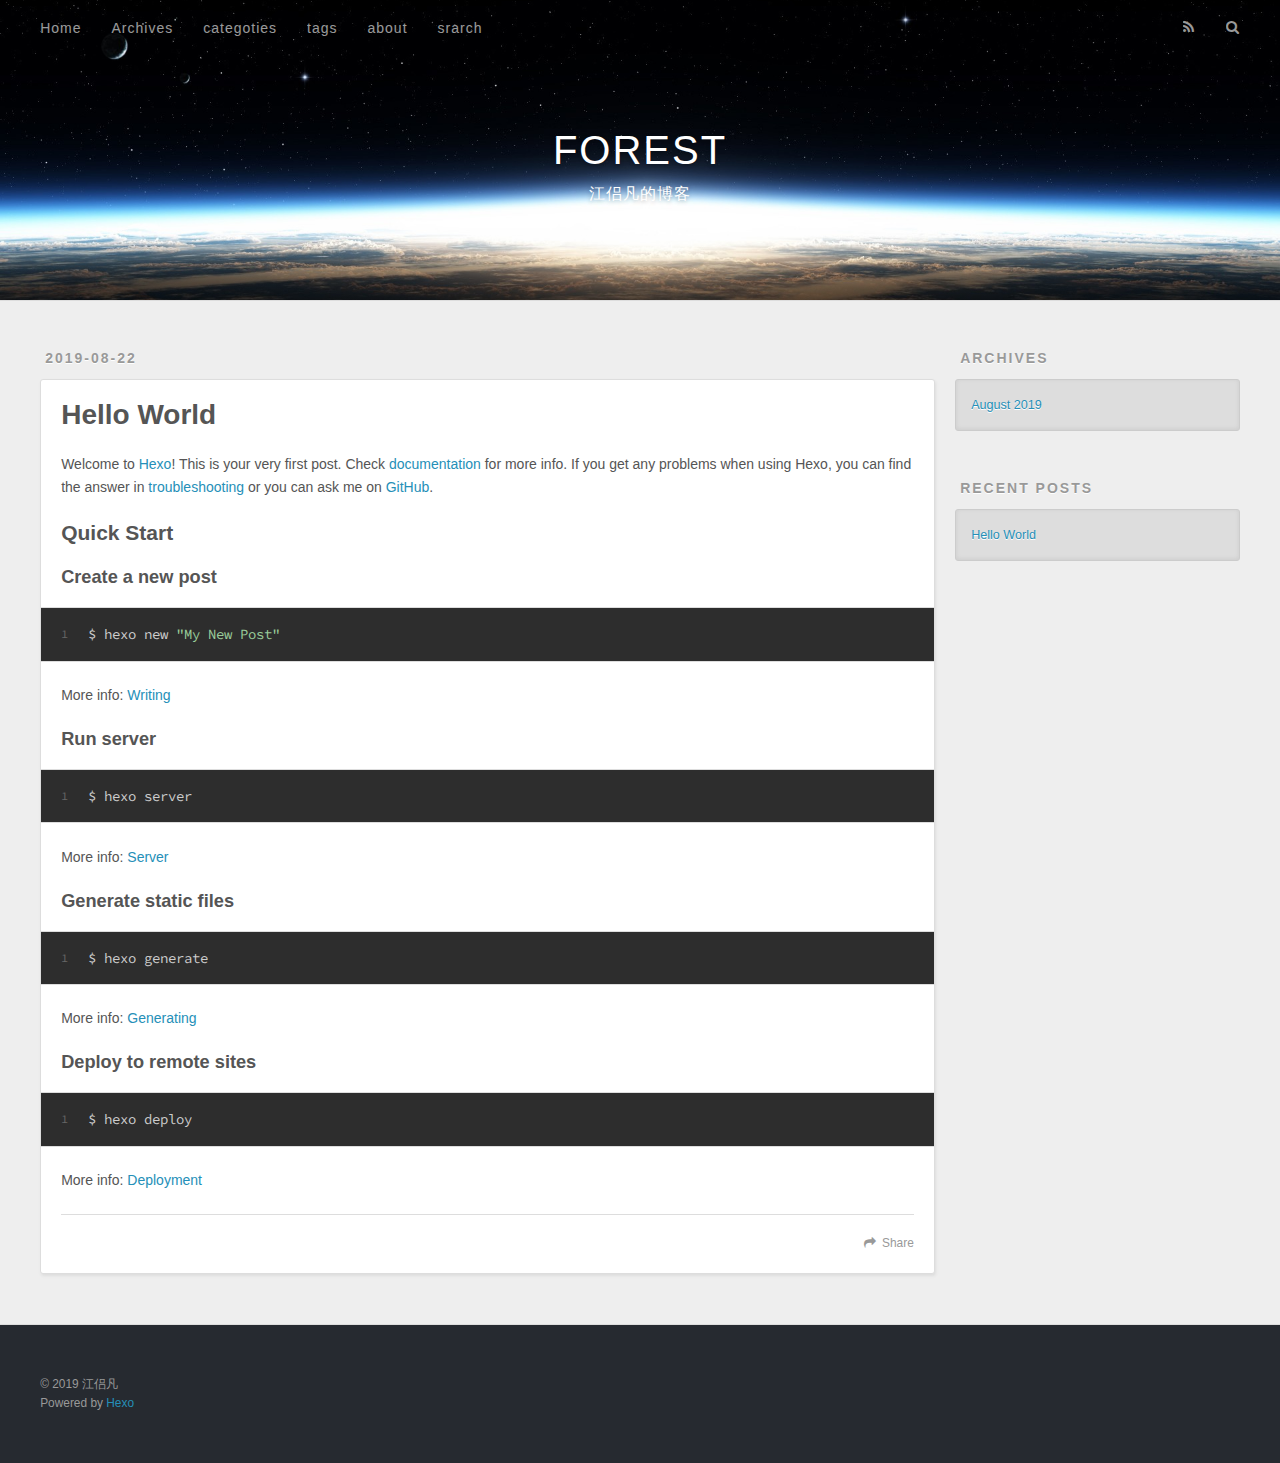
==== index.html @ cf55a4de "Site updated: 2019-08-23 15:55:50" ====
<!DOCTYPE html>
<html>
<head><meta name="generator" content="Hexo 3.9.0">
  <meta charset="utf-8">
  

  
  <title>FOREST</title>
  <meta name="viewport" content="width=device-width, initial-scale=1, maximum-scale=1">
  <meta name="description" content="分享我的知识和经历">
<meta property="og:type" content="website">
<meta property="og:title" content="FOREST">
<meta property="og:url" content="http://jianglvfan.com/index.html">
<meta property="og:site_name" content="FOREST">
<meta property="og:description" content="分享我的知识和经历">
<meta property="og:locale" content="zh-Hans">
<meta name="twitter:card" content="summary">
<meta name="twitter:title" content="FOREST">
<meta name="twitter:description" content="分享我的知识和经历">
  
    <link rel="alternate" href="/atom.xml" title="FOREST" type="application/atom+xml">
  
  
    <link rel="icon" href="/favicon.png">
  
  
    <link href="//fonts.googleapis.com/css?family=Source+Code+Pro" rel="stylesheet" type="text/css">
  
  <link rel="stylesheet" href="/css/style.css">
</head>
</html>
<body>
  <div id="container">
    <div id="wrap">
      <header id="header">
  <div id="banner"></div>
  <div id="header-outer" class="outer">
    <div id="header-title" class="inner">
      <h1 id="logo-wrap">
        <a href="/" id="logo">FOREST</a>
      </h1>
      
        <h2 id="subtitle-wrap">
          <a href="/" id="subtitle">江侣凡的博客</a>
        </h2>
      
    </div>
    <div id="header-inner" class="inner">
      <nav id="main-nav">
        <a id="main-nav-toggle" class="nav-icon"></a>
        
          <a class="main-nav-link" href="/首页">Home</a>
        
          <a class="main-nav-link" href="/归档">Archives</a>
        
          <a class="main-nav-link" href="/分类">categoties</a>
        
          <a class="main-nav-link" href="/标签">tags</a>
        
          <a class="main-nav-link" href="/关于">about</a>
        
          <a class="main-nav-link" href="/搜索">srarch</a>
        
      </nav>
      <nav id="sub-nav">
        
          <a id="nav-rss-link" class="nav-icon" href="/atom.xml" title="RSS Feed"></a>
        
        <a id="nav-search-btn" class="nav-icon" title="Search"></a>
      </nav>
      <div id="search-form-wrap">
        <form action="//google.com/search" method="get" accept-charset="UTF-8" class="search-form"><input type="search" name="q" class="search-form-input" placeholder="Search"><button type="submit" class="search-form-submit">&#xF002;</button><input type="hidden" name="sitesearch" value="http://jianglvfan.com"></form>
      </div>
    </div>
  </div>
</header>
      <div class="outer">
        <section id="main">
  
    <article id="post-hello-world" class="article article-type-post" itemscope itemprop="blogPost">
  <div class="article-meta">
    <a href="/2019/08/22/hello-world/" class="article-date">
  <time datetime="2019-08-22T11:58:09.171Z" itemprop="datePublished">2019-08-22</time>
</a>
    
  </div>
  <div class="article-inner">
    
    
      <header class="article-header">
        
  
    <h1 itemprop="name">
      <a class="article-title" href="/2019/08/22/hello-world/">Hello World</a>
    </h1>
  

      </header>
    
    <div class="article-entry" itemprop="articleBody">
      
        <p>Welcome to <a href="https://hexo.io/" target="_blank" rel="noopener">Hexo</a>! This is your very first post. Check <a href="https://hexo.io/docs/" target="_blank" rel="noopener">documentation</a> for more info. If you get any problems when using Hexo, you can find the answer in <a href="https://hexo.io/docs/troubleshooting.html" target="_blank" rel="noopener">troubleshooting</a> or you can ask me on <a href="https://github.com/hexojs/hexo/issues" target="_blank" rel="noopener">GitHub</a>.</p>
<h2 id="Quick-Start"><a href="#Quick-Start" class="headerlink" title="Quick Start"></a>Quick Start</h2><h3 id="Create-a-new-post"><a href="#Create-a-new-post" class="headerlink" title="Create a new post"></a>Create a new post</h3><figure class="highlight bash"><table><tr><td class="gutter"><pre><span class="line">1</span><br></pre></td><td class="code"><pre><span class="line">$ hexo new <span class="string">"My New Post"</span></span><br></pre></td></tr></table></figure>

<p>More info: <a href="https://hexo.io/docs/writing.html" target="_blank" rel="noopener">Writing</a></p>
<h3 id="Run-server"><a href="#Run-server" class="headerlink" title="Run server"></a>Run server</h3><figure class="highlight bash"><table><tr><td class="gutter"><pre><span class="line">1</span><br></pre></td><td class="code"><pre><span class="line">$ hexo server</span><br></pre></td></tr></table></figure>

<p>More info: <a href="https://hexo.io/docs/server.html" target="_blank" rel="noopener">Server</a></p>
<h3 id="Generate-static-files"><a href="#Generate-static-files" class="headerlink" title="Generate static files"></a>Generate static files</h3><figure class="highlight bash"><table><tr><td class="gutter"><pre><span class="line">1</span><br></pre></td><td class="code"><pre><span class="line">$ hexo generate</span><br></pre></td></tr></table></figure>

<p>More info: <a href="https://hexo.io/docs/generating.html" target="_blank" rel="noopener">Generating</a></p>
<h3 id="Deploy-to-remote-sites"><a href="#Deploy-to-remote-sites" class="headerlink" title="Deploy to remote sites"></a>Deploy to remote sites</h3><figure class="highlight bash"><table><tr><td class="gutter"><pre><span class="line">1</span><br></pre></td><td class="code"><pre><span class="line">$ hexo deploy</span><br></pre></td></tr></table></figure>

<p>More info: <a href="https://hexo.io/docs/deployment.html" target="_blank" rel="noopener">Deployment</a></p>

      
    </div>
    <footer class="article-footer">
      <a data-url="http://jianglvfan.com/2019/08/22/hello-world/" data-id="cjzntlt360000w0v5fygaiog3" class="article-share-link">Share</a>
      
      
    </footer>
  </div>
  
</article>


  


</section>
        
          <aside id="sidebar">
  
    

  
    

  
    
  
    
  <div class="widget-wrap">
    <h3 class="widget-title">Archives</h3>
    <div class="widget">
      <ul class="archive-list"><li class="archive-list-item"><a class="archive-list-link" href="/archives/2019/08/">August 2019</a></li></ul>
    </div>
  </div>


  
    
  <div class="widget-wrap">
    <h3 class="widget-title">Recent Posts</h3>
    <div class="widget">
      <ul>
        
          <li>
            <a href="/2019/08/22/hello-world/">Hello World</a>
          </li>
        
      </ul>
    </div>
  </div>

  
</aside>
        
      </div>
      <footer id="footer">
  
  <div class="outer">
    <div id="footer-info" class="inner">
      &copy; 2019 江侣凡<br>
      Powered by <a href="http://hexo.io/" target="_blank">Hexo</a>
    </div>
  </div>
</footer>
    </div>
    <nav id="mobile-nav">
  
    <a href="/首页" class="mobile-nav-link">Home</a>
  
    <a href="/归档" class="mobile-nav-link">Archives</a>
  
    <a href="/分类" class="mobile-nav-link">categoties</a>
  
    <a href="/标签" class="mobile-nav-link">tags</a>
  
    <a href="/关于" class="mobile-nav-link">about</a>
  
    <a href="/搜索" class="mobile-nav-link">srarch</a>
  
</nav>
    

<script src="//ajax.googleapis.com/ajax/libs/jquery/2.0.3/jquery.min.js"></script>


  <link rel="stylesheet" href="/fancybox/jquery.fancybox.css">
  <script src="/fancybox/jquery.fancybox.pack.js"></script>


<script src="/js/script.js"></script>



  </div>
</body>
</html>
---- css/style.css ----
body {
  width: 100%;
}
body:before,
body:after {
  content: "";
  display: table;
}
body:after {
  clear: both;
}
html,
body,
div,
span,
applet,
object,
iframe,
h1,
h2,
h3,
h4,
h5,
h6,
p,
blockquote,
pre,
a,
abbr,
acronym,
address,
big,
cite,
code,
del,
dfn,
em,
img,
ins,
kbd,
q,
s,
samp,
small,
strike,
strong,
sub,
sup,
tt,
var,
dl,
dt,
dd,
ol,
ul,
li,
fieldset,
form,
label,
legend,
table,
caption,
tbody,
tfoot,
thead,
tr,
th,
td {
  margin: 0;
  padding: 0;
  border: 0;
  outline: 0;
  font-weight: inherit;
  font-style: inherit;
  font-family: inherit;
  font-size: 100%;
  vertical-align: baseline;
}
body {
  line-height: 1;
  color: #000;
  background: #fff;
}
ol,
ul {
  list-style: none;
}
table {
  border-collapse: separate;
  border-spacing: 0;
  vertical-align: middle;
}
caption,
th,
td {
  text-align: left;
  font-weight: normal;
  vertical-align: middle;
}
a img {
  border: none;
}
input,
button {
  margin: 0;
  padding: 0;
}
input::-moz-focus-inner,
button::-moz-focus-inner {
  border: 0;
  padding: 0;
}
@font-face {
  font-family: FontAwesome;
  font-style: normal;
  font-weight: normal;
  src: url("fonts/fontawesome-webfont.eot?v=#4.0.3");
  src: url("fonts/fontawesome-webfont.eot?#iefix&v=#4.0.3") format("embedded-opentype"), url("fonts/fontawesome-webfont.woff?v=#4.0.3") format("woff"), url("fonts/fontawesome-webfont.ttf?v=#4.0.3") format("truetype"), url("fonts/fontawesome-webfont.svg#fontawesomeregular?v=#4.0.3") format("svg");
}
html,
body,
#container {
  height: 100%;
}
body {
  background: #eee;
  font: 14px -apple-system, BlinkMacSystemFont, "Segoe UI", "Roboto", "Oxygen", "Ubuntu", "Cantarell", "Fira Sans", "Droid Sans", "Helvetica Neue", sans-serif;
  -webkit-text-size-adjust: 100%;
}
.outer {
  max-width: 1220px;
  margin: 0 auto;
  padding: 0 20px;
}
.outer:before,
.outer:after {
  content: "";
  display: table;
}
.outer:after {
  clear: both;
}
.inner {
  display: inline;
  float: left;
  width: 98.33333333333333%;
  margin: 0 0.833333333333333%;
}
.left,
.alignleft {
  float: left;
}
.right,
.alignright {
  float: right;
}
.clear {
  clear: both;
}
#container {
  position: relative;
}
.mobile-nav-on {
  overflow: hidden;
}
#wrap {
  height: 100%;
  width: 100%;
  position: absolute;
  top: 0;
  left: 0;
  -webkit-transition: 0.2s ease-out;
  -moz-transition: 0.2s ease-out;
  -ms-transition: 0.2s ease-out;
  transition: 0.2s ease-out;
  z-index: 1;
  background: #eee;
}
.mobile-nav-on #wrap {
  left: 280px;
}
@media screen and (min-width: 768px) {
  #main {
    display: inline;
    float: left;
    width: 73.33333333333333%;
    margin: 0 0.833333333333333%;
  }
}
.article-date,
.article-category-link,
.archive-year,
.widget-title {
  text-decoration: none;
  text-transform: uppercase;
  letter-spacing: 2px;
  color: #999;
  margin-bottom: 1em;
  margin-left: 5px;
  line-height: 1em;
  text-shadow: 0 1px #fff;
  font-weight: bold;
}
.article-inner,
.archive-article-inner {
  background: #fff;
  -webkit-box-shadow: 1px 2px 3px #ddd;
  box-shadow: 1px 2px 3px #ddd;
  border: 1px solid #ddd;
  border-radius: 3px;
}
.article-entry h1,
.widget h1 {
  font-size: 2em;
}
.article-entry h2,
.widget h2 {
  font-size: 1.5em;
}
.article-entry h3,
.widget h3 {
  font-size: 1.3em;
}
.article-entry h4,
.widget h4 {
  font-size: 1.2em;
}
.article-entry h5,
.widget h5 {
  font-size: 1em;
}
.article-entry h6,
.widget h6 {
  font-size: 1em;
  color: #999;
}
.article-entry hr,
.widget hr {
  border: 1px dashed #ddd;
}
.article-entry strong,
.widget strong {
  font-weight: bold;
}
.article-entry em,
.widget em,
.article-entry cite,
.widget cite {
  font-style: italic;
}
.article-entry sup,
.widget sup,
.article-entry sub,
.widget sub {
  font-size: 0.75em;
  line-height: 0;
  position: relative;
  vertical-align: baseline;
}
.article-entry sup,
.widget sup {
  top: -0.5em;
}
.article-entry sub,
.widget sub {
  bottom: -0.2em;
}
.article-entry small,
.widget small {
  font-size: 0.85em;
}
.article-entry acronym,
.widget acronym,
.article-entry abbr,
.widget abbr {
  border-bottom: 1px dotted;
}
.article-entry ul,
.widget ul,
.article-entry ol,
.widget ol,
.article-entry dl,
.widget dl {
  margin: 0 20px;
  line-height: 1.6em;
}
.article-entry ul ul,
.widget ul ul,
.article-entry ol ul,
.widget ol ul,
.article-entry ul ol,
.widget ul ol,
.article-entry ol ol,
.widget ol ol {
  margin-top: 0;
  margin-bottom: 0;
}
.article-entry ul,
.widget ul {
  list-style: disc;
}
.article-entry ol,
.widget ol {
  list-style: decimal;
}
.article-entry dt,
.widget dt {
  font-weight: bold;
}
#header {
  height: 300px;
  position: relative;
  border-bottom: 1px solid #ddd;
}
#header:before,
#header:after {
  content: "";
  position: absolute;
  left: 0;
  right: 0;
  height: 40px;
}
#header:before {
  top: 0;
  background: -webkit-linear-gradient(rgba(0,0,0,0.2), transparent);
  background: -moz-linear-gradient(rgba(0,0,0,0.2), transparent);
  background: -ms-linear-gradient(rgba(0,0,0,0.2), transparent);
  background: linear-gradient(rgba(0,0,0,0.2), transparent);
}
#header:after {
  bottom: 0;
  background: -webkit-linear-gradient(transparent, rgba(0,0,0,0.2));
  background: -moz-linear-gradient(transparent, rgba(0,0,0,0.2));
  background: -ms-linear-gradient(transparent, rgba(0,0,0,0.2));
  background: linear-gradient(transparent, rgba(0,0,0,0.2));
}
#header-outer {
  height: 100%;
  position: relative;
}
#header-inner {
  position: relative;
  overflow: hidden;
}
#banner {
  position: absolute;
  top: 0;
  left: 0;
  width: 100%;
  height: 100%;
  background: url("images/banner.jpg") center #000;
  -webkit-background-size: cover;
  -moz-background-size: cover;
  background-size: cover;
  z-index: -1;
}
#header-title {
  text-align: center;
  height: 40px;
  position: absolute;
  top: 50%;
  left: 0;
  margin-top: -20px;
}
#logo,
#subtitle {
  text-decoration: none;
  color: #fff;
  font-weight: 300;
  text-shadow: 0 1px 4px rgba(0,0,0,0.3);
}
#logo {
  font-size: 40px;
  line-height: 40px;
  letter-spacing: 2px;
}
#subtitle {
  font-size: 16px;
  line-height: 16px;
  letter-spacing: 1px;
}
#subtitle-wrap {
  margin-top: 16px;
}
#main-nav {
  float: left;
  margin-left: -15px;
}
.nav-icon,
.main-nav-link {
  float: left;
  color: #fff;
  opacity: 0.6;
  text-decoration: none;
  text-shadow: 0 1px rgba(0,0,0,0.2);
  -webkit-transition: opacity 0.2s;
  -moz-transition: opacity 0.2s;
  -ms-transition: opacity 0.2s;
  transition: opacity 0.2s;
  display: block;
  padding: 20px 15px;
}
.nav-icon:hover,
.main-nav-link:hover {
  opacity: 1;
}
.nav-icon {
  font-family: FontAwesome;
  text-align: center;
  font-size: 14px;
  width: 14px;
  height: 14px;
  padding: 20px 15px;
  position: relative;
  cursor: pointer;
}
.main-nav-link {
  font-weight: 300;
  letter-spacing: 1px;
}
@media screen and (max-width: 479px) {
  .main-nav-link {
    display: none;
  }
}
#main-nav-toggle {
  display: none;
}
#main-nav-toggle:before {
  content: "\f0c9";
}
@media screen and (max-width: 479px) {
  #main-nav-toggle {
    display: block;
  }
}
#sub-nav {
  float: right;
  margin-right: -15px;
}
#nav-rss-link:before {
  content: "\f09e";
}
#nav-search-btn:before {
  content: "\f002";
}
#search-form-wrap {
  position: absolute;
  top: 15px;
  width: 150px;
  height: 30px;
  right: -150px;
  opacity: 0;
  -webkit-transition: 0.2s ease-out;
  -moz-transition: 0.2s ease-out;
  -ms-transition: 0.2s ease-out;
  transition: 0.2s ease-out;
}
#search-form-wrap.on {
  opacity: 1;
  right: 0;
}
@media screen and (max-width: 479px) {
  #search-form-wrap {
    width: 100%;
    right: -100%;
  }
}
.search-form {
  position: absolute;
  top: 0;
  left: 0;
  right: 0;
  background: #fff;
  padding: 5px 15px;
  border-radius: 15px;
  -webkit-box-shadow: 0 0 10px rgba(0,0,0,0.3);
  box-shadow: 0 0 10px rgba(0,0,0,0.3);
}
.search-form-input {
  border: none;
  background: none;
  color: #555;
  width: 100%;
  font: 13px -apple-system, BlinkMacSystemFont, "Segoe UI", "Roboto", "Oxygen", "Ubuntu", "Cantarell", "Fira Sans", "Droid Sans", "Helvetica Neue", sans-serif;
  outline: none;
}
.search-form-input::-webkit-search-results-decoration,
.search-form-input::-webkit-search-cancel-button {
  -webkit-appearance: none;
}
.search-form-submit {
  position: absolute;
  top: 50%;
  right: 10px;
  margin-top: -7px;
  font: 13px FontAwesome;
  border: none;
  background: none;
  color: #bbb;
  cursor: pointer;
}
.search-form-submit:hover,
.search-form-submit:focus {
  color: #777;
}
.article {
  margin: 50px 0;
}
.article-inner {
  overflow: hidden;
}
.article-meta:before,
.article-meta:after {
  content: "";
  display: table;
}
.article-meta:after {
  clear: both;
}
.article-date {
  float: left;
}
.article-category {
  float: left;
  line-height: 1em;
  color: #ccc;
  text-shadow: 0 1px #fff;
  margin-left: 8px;
}
.article-category:before {
  content: "\2022";
}
.article-category-link {
  margin: 0 12px 1em;
}
.article-header {
  padding: 20px 20px 0;
}
.article-title {
  text-decoration: none;
  font-size: 2em;
  font-weight: bold;
  color: #555;
  line-height: 1.1em;
  -webkit-transition: color 0.2s;
  -moz-transition: color 0.2s;
  -ms-transition: color 0.2s;
  transition: color 0.2s;
}
a.article-title:hover {
  color: #258fb8;
}
.article-entry {
  color: #555;
  padding: 0 20px;
}
.article-entry:before,
.article-entry:after {
  content: "";
  display: table;
}
.article-entry:after {
  clear: both;
}
.article-entry p,
.article-entry table {
  line-height: 1.6em;
  margin: 1.6em 0;
}
.article-entry h1,
.article-entry h2,
.article-entry h3,
.article-entry h4,
.article-entry h5,
.article-entry h6 {
  font-weight: bold;
}
.article-entry h1,
.article-entry h2,
.article-entry h3,
.article-entry h4,
.article-entry h5,
.article-entry h6 {
  line-height: 1.1em;
  margin: 1.1em 0;
}
.article-entry a {
  color: #258fb8;
  text-decoration: none;
}
.article-entry a:hover {
  text-decoration: underline;
}
.article-entry ul,
.article-entry ol,
.article-entry dl {
  margin-top: 1.6em;
  margin-bottom: 1.6em;
}
.article-entry img,
.article-entry video {
  max-width: 100%;
  height: auto;
  display: block;
  margin: auto;
}
.article-entry iframe {
  border: none;
}
.article-entry table {
  width: 100%;
  border-collapse: collapse;
  border-spacing: 0;
}
.article-entry th {
  font-weight: bold;
  border-bottom: 3px solid #ddd;
  padding-bottom: 0.5em;
}
.article-entry td {
  border-bottom: 1px solid #ddd;
  padding: 10px 0;
}
.article-entry blockquote {
  font-family: Georgia, "Times New Roman", serif;
  font-size: 1.4em;
  margin: 1.6em 20px;
  text-align: center;
}
.article-entry blockquote footer {
  font-size: 14px;
  margin: 1.6em 0;
  font-family: -apple-system, BlinkMacSystemFont, "Segoe UI", "Roboto", "Oxygen", "Ubuntu", "Cantarell", "Fira Sans", "Droid Sans", "Helvetica Neue", sans-serif;
}
.article-entry blockquote footer cite:before {
  content: "—";
  padding: 0 0.5em;
}
.article-entry .pullquote {
  text-align: left;
  width: 45%;
  margin: 0;
}
.article-entry .pullquote.left {
  margin-left: 0.5em;
  margin-right: 1em;
}
.article-entry .pullquote.right {
  margin-right: 0.5em;
  margin-left: 1em;
}
.article-entry .caption {
  color: #999;
  display: block;
  font-size: 0.9em;
  margin-top: 0.5em;
  position: relative;
  text-align: center;
}
.article-entry .video-container {
  position: relative;
  padding-top: 56.25%;
  height: 0;
  overflow: hidden;
}
.article-entry .video-container iframe,
.article-entry .video-container object,
.article-entry .video-container embed {
  position: absolute;
  top: 0;
  left: 0;
  width: 100%;
  height: 100%;
  margin-top: 0;
}
.article-more-link a {
  display: inline-block;
  line-height: 1em;
  padding: 6px 15px;
  border-radius: 15px;
  background: #eee;
  color: #999;
  text-shadow: 0 1px #fff;
  text-decoration: none;
}
.article-more-link a:hover {
  background: #258fb8;
  color: #fff;
  text-decoration: none;
  text-shadow: 0 1px #1e7293;
}
.article-footer {
  font-size: 0.85em;
  line-height: 1.6em;
  border-top: 1px solid #ddd;
  padding-top: 1.6em;
  margin: 0 20px 20px;
}
.article-footer:before,
.article-footer:after {
  content: "";
  display: table;
}
.article-footer:after {
  clear: both;
}
.article-footer a {
  color: #999;
  text-decoration: none;
}
.article-footer a:hover {
  color: #555;
}
.article-tag-list-item {
  float: left;
  margin-right: 10px;
}
.article-tag-list-link:before {
  content: "#";
}
.article-comment-link {
  float: right;
}
.article-comment-link:before {
  content: "\f075";
  font-family: FontAwesome;
  padding-right: 8px;
}
.article-share-link {
  cursor: pointer;
  float: right;
  margin-left: 20px;
}
.article-share-link:before {
  content: "\f064";
  font-family: FontAwesome;
  padding-right: 6px;
}
#article-nav {
  position: relative;
}
#article-nav:before,
#article-nav:after {
  content: "";
  display: table;
}
#article-nav:after {
  clear: both;
}
@media screen and (min-width: 768px) {
  #article-nav {
    margin: 50px 0;
  }
  #article-nav:before {
    width: 8px;
    height: 8px;
    position: absolute;
    top: 50%;
    left: 50%;
    margin-top: -4px;
    margin-left: -4px;
    content: "";
    border-radius: 50%;
    background: #ddd;
    -webkit-box-shadow: 0 1px 2px #fff;
    box-shadow: 0 1px 2px #fff;
  }
}
.article-nav-link-wrap {
  text-decoration: none;
  text-shadow: 0 1px #fff;
  color: #999;
  -webkit-box-sizing: border-box;
  -moz-box-sizing: border-box;
  box-sizing: border-box;
  margin-top: 50px;
  text-align: center;
  display: block;
}
.article-nav-link-wrap:hover {
  color: #555;
}
@media screen and (min-width: 768px) {
  .article-nav-link-wrap {
    width: 50%;
    margin-top: 0;
  }
}
@media screen and (min-width: 768px) {
  #article-nav-newer {
    float: left;
    text-align: right;
    padding-right: 20px;
  }
}
@media screen and (min-width: 768px) {
  #article-nav-older {
    float: right;
    text-align: left;
    padding-left: 20px;
  }
}
.article-nav-caption {
  text-transform: uppercase;
  letter-spacing: 2px;
  color: #ddd;
  line-height: 1em;
  font-weight: bold;
}
#article-nav-newer .article-nav-caption {
  margin-right: -2px;
}
.article-nav-title {
  font-size: 0.85em;
  line-height: 1.6em;
  margin-top: 0.5em;
}
.article-share-box {
  position: absolute;
  display: none;
  background: #fff;
  -webkit-box-shadow: 1px 2px 10px rgba(0,0,0,0.2);
  box-shadow: 1px 2px 10px rgba(0,0,0,0.2);
  border-radius: 3px;
  margin-left: -145px;
  overflow: hidden;
  z-index: 1;
}
.article-share-box.on {
  display: block;
}
.article-share-input {
  width: 100%;
  background: none;
  -webkit-box-sizing: border-box;
  -moz-box-sizing: border-box;
  box-sizing: border-box;
  font: 14px -apple-system, BlinkMacSystemFont, "Segoe UI", "Roboto", "Oxygen", "Ubuntu", "Cantarell", "Fira Sans", "Droid Sans", "Helvetica Neue", sans-serif;
  padding: 0 15px;
  color: #555;
  outline: none;
  border: 1px solid #ddd;
  border-radius: 3px 3px 0 0;
  height: 36px;
  line-height: 36px;
}
.article-share-links {
  background: #eee;
}
.article-share-links:before,
.article-share-links:after {
  content: "";
  display: table;
}
.article-share-links:after {
  clear: both;
}
.article-share-twitter,
.article-share-facebook,
.article-share-pinterest,
.article-share-google {
  width: 50px;
  height: 36px;
  display: block;
  float: left;
  position: relative;
  color: #999;
  text-shadow: 0 1px #fff;
}
.article-share-twitter:before,
.article-share-facebook:before,
.article-share-pinterest:before,
.article-share-google:before {
  font-size: 20px;
  font-family: FontAwesome;
  width: 20px;
  height: 20px;
  position: absolute;
  top: 50%;
  left: 50%;
  margin-top: -10px;
  margin-left: -10px;
  text-align: center;
}
.article-share-twitter:hover,
.article-share-facebook:hover,
.article-share-pinterest:hover,
.article-share-google:hover {
  color: #fff;
}
.article-share-twitter:before {
  content: "\f099";
}
.article-share-twitter:hover {
  background: #00aced;
  text-shadow: 0 1px #008abe;
}
.article-share-facebook:before {
  content: "\f09a";
}
.article-share-facebook:hover {
  background: #3b5998;
  text-shadow: 0 1px #2f477a;
}
.article-share-pinterest:before {
  content: "\f0d2";
}
.article-share-pinterest:hover {
  background: #cb2027;
  text-shadow: 0 1px #a21a1f;
}
.article-share-google:before {
  content: "\f0d5";
}
.article-share-google:hover {
  background: #dd4b39;
  text-shadow: 0 1px #be3221;
}
.article-gallery {
  background: #000;
  position: relative;
}
.article-gallery-photos {
  position: relative;
  overflow: hidden;
}
.article-gallery-img {
  display: none;
  max-width: 100%;
}
.article-gallery-img:first-child {
  display: block;
}
.article-gallery-img.loaded {
  position: absolute;
  display: block;
}
.article-gallery-img img {
  display: block;
  max-width: 100%;
  margin: 0 auto;
}
#comments {
  background: #fff;
  -webkit-box-shadow: 1px 2px 3px #ddd;
  box-shadow: 1px 2px 3px #ddd;
  padding: 20px;
  border: 1px solid #ddd;
  border-radius: 3px;
  margin: 50px 0;
}
#comments a {
  color: #258fb8;
}
.archives-wrap {
  margin: 50px 0;
}
.archives:before,
.archives:after {
  content: "";
  display: table;
}
.archives:after {
  clear: both;
}
.archive-year-wrap {
  margin-bottom: 1em;
}
.archives {
  -webkit-column-gap: 10px;
  -moz-column-gap: 10px;
  column-gap: 10px;
}
@media screen and (min-width: 480px) and (max-width: 767px) {
  .archives {
    -webkit-column-count: 2;
    -moz-column-count: 2;
    column-count: 2;
  }
}
@media screen and (min-width: 768px) {
  .archives {
    -webkit-column-count: 3;
    -moz-column-count: 3;
    column-count: 3;
  }
}
.archive-article {
  -webkit-column-break-inside: avoid;
  page-break-inside: avoid;
  overflow: hidden;
  break-inside: avoid-column;
}
.archive-article-inner {
  padding: 10px;
  margin-bottom: 15px;
}
.archive-article-title {
  text-decoration: none;
  font-weight: bold;
  color: #555;
  -webkit-transition: color 0.2s;
  -moz-transition: color 0.2s;
  -ms-transition: color 0.2s;
  transition: color 0.2s;
  line-height: 1.6em;
}
.archive-article-title:hover {
  color: #258fb8;
}
.archive-article-footer {
  margin-top: 1em;
}
.archive-article-date {
  color: #999;
  text-decoration: none;
  font-size: 0.85em;
  line-height: 1em;
  margin-bottom: 0.5em;
  display: block;
}
#page-nav {
  margin: 50px auto;
  background: #fff;
  -webkit-box-shadow: 1px 2px 3px #ddd;
  box-shadow: 1px 2px 3px #ddd;
  border: 1px solid #ddd;
  border-radius: 3px;
  text-align: center;
  color: #999;
  overflow: hidden;
}
#page-nav:before,
#page-nav:after {
  content: "";
  display: table;
}
#page-nav:after {
  clear: both;
}
#page-nav a,
#page-nav span {
  padding: 10px 20px;
  line-height: 1;
  height: 2ex;
}
#page-nav a {
  color: #999;
  text-decoration: none;
}
#page-nav a:hover {
  background: #999;
  color: #fff;
}
#page-nav .prev {
  float: left;
}
#page-nav .next {
  float: right;
}
#page-nav .page-number {
  display: inline-block;
}
@media screen and (max-width: 479px) {
  #page-nav .page-number {
    display: none;
  }
}
#page-nav .current {
  color: #555;
  font-weight: bold;
}
#page-nav .space {
  color: #ddd;
}
#footer {
  background: #262a30;
  padding: 50px 0;
  border-top: 1px solid #ddd;
  color: #999;
}
#footer a {
  color: #258fb8;
  text-decoration: none;
}
#footer a:hover {
  text-decoration: underline;
}
#footer-info {
  line-height: 1.6em;
  font-size: 0.85em;
}
.article-entry pre,
.article-entry .highlight {
  background: #2d2d2d;
  margin: 0 -20px;
  padding: 15px 20px;
  border-style: solid;
  border-color: #ddd;
  border-width: 1px 0;
  overflow: auto;
  color: #ccc;
  line-height: 22.400000000000002px;
}
.article-entry .highlight .gutter pre,
.article-entry .gist .gist-file .gist-data .line-numbers {
  color: #666;
  font-size: 0.85em;
}
.article-entry pre,
.article-entry code {
  font-family: "Source Code Pro", Consolas, Monaco, Menlo, Consolas, monospace;
}
.article-entry code {
  background: #eee;
  text-shadow: 0 1px #fff;
  padding: 0 0.3em;
}
.article-entry pre code {
  background: none;
  text-shadow: none;
  padding: 0;
}
.article-entry .highlight pre {
  border: none;
  margin: 0;
  padding: 0;
}
.article-entry .highlight table {
  margin: 0;
  width: auto;
}
.article-entry .highlight td {
  border: none;
  padding: 0;
}
.article-entry .highlight figcaption {
  font-size: 0.85em;
  color: #999;
  line-height: 1em;
  margin-bottom: 1em;
}
.article-entry .highlight figcaption:before,
.article-entry .highlight figcaption:after {
  content: "";
  display: table;
}
.article-entry .highlight figcaption:after {
  clear: both;
}
.article-entry .highlight figcaption a {
  float: right;
}
.article-entry .highlight .gutter pre {
  text-align: right;
  padding-right: 20px;
}
.article-entry .highlight .line {
  height: 22.400000000000002px;
}
.article-entry .highlight .line.marked {
  background: #515151;
}
.article-entry .gist {
  margin: 0 -20px;
  border-style: solid;
  border-color: #ddd;
  border-width: 1px 0;
  background: #2d2d2d;
  padding: 15px 20px 15px 0;
}
.article-entry .gist .gist-file {
  border: none;
  font-family: "Source Code Pro", Consolas, Monaco, Menlo, Consolas, monospace;
  margin: 0;
}
.article-entry .gist .gist-file .gist-data {
  background: none;
  border: none;
}
.article-entry .gist .gist-file .gist-data .line-numbers {
  background: none;
  border: none;
  padding: 0 20px 0 0;
}
.article-entry .gist .gist-file .gist-data .line-data {
  padding: 0 !important;
}
.article-entry .gist .gist-file .highlight {
  margin: 0;
  padding: 0;
  border: none;
}
.article-entry .gist .gist-file .gist-meta {
  background: #2d2d2d;
  color: #999;
  font: 0.85em -apple-system, BlinkMacSystemFont, "Segoe UI", "Roboto", "Oxygen", "Ubuntu", "Cantarell", "Fira Sans", "Droid Sans", "Helvetica Neue", sans-serif;
  text-shadow: 0 0;
  padding: 0;
  margin-top: 1em;
  margin-left: 20px;
}
.article-entry .gist .gist-file .gist-meta a {
  color: #258fb8;
  font-weight: normal;
}
.article-entry .gist .gist-file .gist-meta a:hover {
  text-decoration: underline;
}
pre .comment,
pre .title {
  color: #999;
}
pre .variable,
pre .attribute,
pre .tag,
pre .regexp,
pre .ruby .constant,
pre .xml .tag .title,
pre .xml .pi,
pre .xml .doctype,
pre .html .doctype,
pre .css .id,
pre .css .class,
pre .css .pseudo {
  color: #f2777a;
}
pre .number,
pre .preprocessor,
pre .built_in,
pre .literal,
pre .params,
pre .constant {
  color: #f99157;
}
pre .class,
pre .ruby .class .title,
pre .css .rules .attribute {
  color: #9c9;
}
pre .string,
pre .value,
pre .inheritance,
pre .header,
pre .ruby .symbol,
pre .xml .cdata {
  color: #9c9;
}
pre .css .hexcolor {
  color: #6cc;
}
pre .function,
pre .python .decorator,
pre .python .title,
pre .ruby .function .title,
pre .ruby .title .keyword,
pre .perl .sub,
pre .javascript .title,
pre .coffeescript .title {
  color: #69c;
}
pre .keyword,
pre .javascript .function {
  color: #c9c;
}
@media screen and (max-width: 479px) {
  #mobile-nav {
    position: absolute;
    top: 0;
    left: 0;
    width: 280px;
    height: 100%;
    background: #191919;
    border-right: 1px solid #fff;
  }
}
@media screen and (max-width: 479px) {
  .mobile-nav-link {
    display: block;
    color: #999;
    text-decoration: none;
    padding: 15px 20px;
    font-weight: bold;
  }
  .mobile-nav-link:hover {
    color: #fff;
  }
}
@media screen and (min-width: 768px) {
  #sidebar {
    display: inline;
    float: left;
    width: 23.333333333333332%;
    margin: 0 0.833333333333333%;
  }
}
.widget-wrap {
  margin: 50px 0;
}
.widget {
  color: #777;
  text-shadow: 0 1px #fff;
  background: #ddd;
  -webkit-box-shadow: 0 -1px 4px #ccc inset;
  box-shadow: 0 -1px 4px #ccc inset;
  border: 1px solid #ccc;
  padding: 15px;
  border-radius: 3px;
}
.widget a {
  color: #258fb8;
  text-decoration: none;
}
.widget a:hover {
  text-decoration: underline;
}
.widget ul ul,
.widget ol ul,
.widget dl ul,
.widget ul ol,
.widget ol ol,
.widget dl ol,
.widget ul dl,
.widget ol dl,
.widget dl dl {
  margin-left: 15px;
  list-style: disc;
}
.widget {
  line-height: 1.6em;
  word-wrap: break-word;
  font-size: 0.9em;
}
.widget ul,
.widget ol {
  list-style: none;
  margin: 0;
}
.widget ul ul,
.widget ol ul,
.widget ul ol,
.widget ol ol {
  margin: 0 20px;
}
.widget ul ul,
.widget ol ul {
  list-style: disc;
}
.widget ul ol,
.widget ol ol {
  list-style: decimal;
}
.category-list-count,
.tag-list-count,
.archive-list-count {
  padding-left: 5px;
  color: #999;
  font-size: 0.85em;
}
.category-list-count:before,
.tag-list-count:before,
.archive-list-count:before {
  content: "(";
}
.category-list-count:after,
.tag-list-count:after,
.archive-list-count:after {
  content: ")";
}
.tagcloud a {
  margin-right: 5px;
  display: inline-block;
}
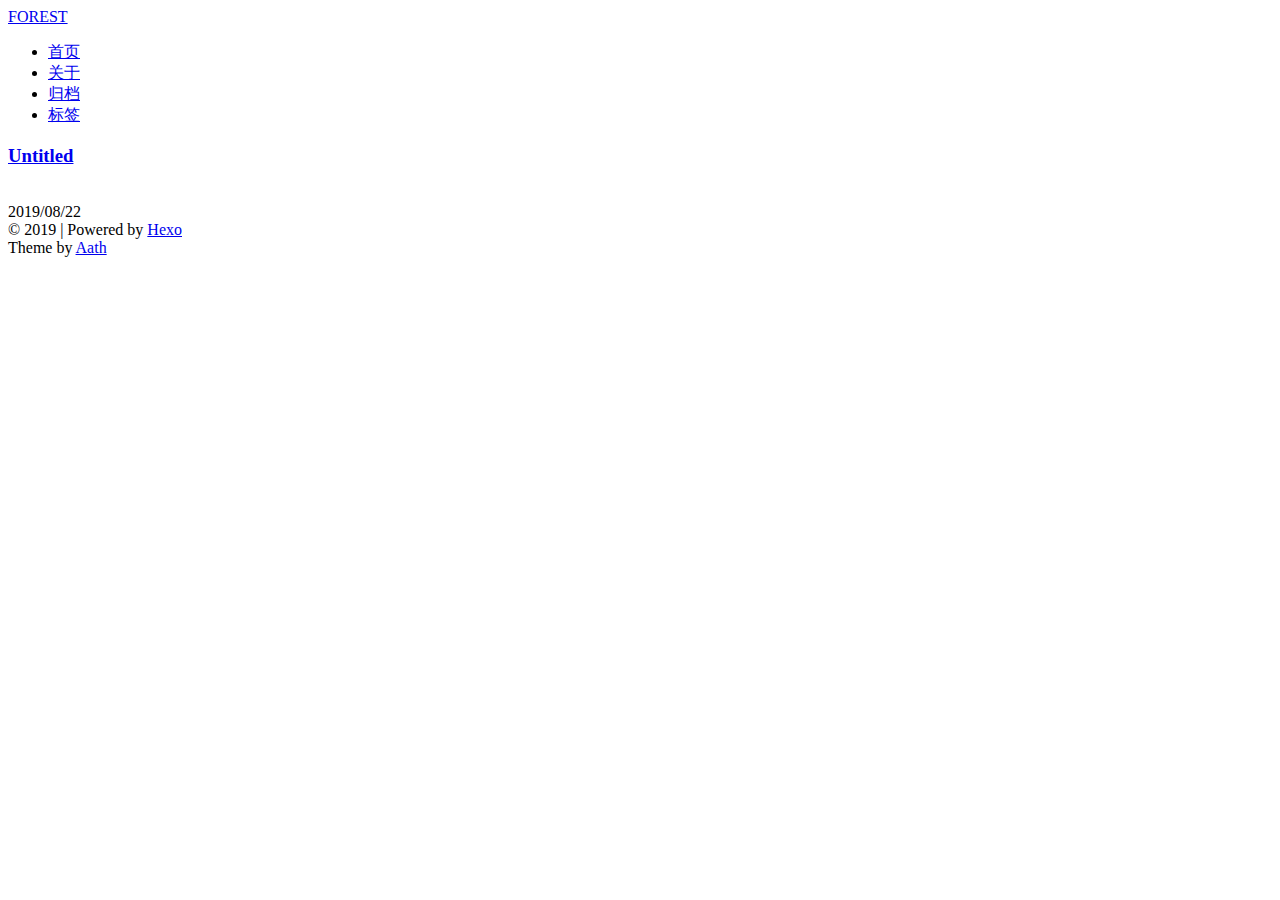
==== commit 9848cc99: "Site updated: 2019-08-24 16:05:23" ====
--- a/index.html
+++ b/index.html
@@ -1,211 +1,104 @@
 <!DOCTYPE html>
-<html>
-<head><meta name="generator" content="Hexo 3.9.0">
-  <meta charset="utf-8">
+<html lang=zh-Hans>
+  <head><meta name="generator" content="Hexo 3.9.0">
+  <meta charset="UTF-8">
+  <meta name="viewport" content="width=device-width, initial-scale=1, maximum-scale=1">
+  <meta http-equiv="X-UA-Compatible" content="ie=edge">
+  <meta name="description" content>
+  <meta name="keywords" content>
   
+    <link rel="icon" href>
+  
+    
+  <title>FOREST</title>
+  <link rel="stylesheet" href="/style.css">
+  <link rel="stylesheet" href="/lib/jquery.fancybox.min.css">
+  <link href="https://maxcdn.bootstrapcdn.com/font-awesome/4.7.0/css/font-awesome.min.css">
+</head>
 
-  
-  <title>FOREST</title>
-  <meta name="viewport" content="width=device-width, initial-scale=1, maximum-scale=1">
-  <meta name="description" content="分享我的知识和经历">
-<meta property="og:type" content="website">
-<meta property="og:title" content="FOREST">
-<meta property="og:url" content="http://jianglvfan.com/index.html">
-<meta property="og:site_name" content="FOREST">
-<meta property="og:description" content="分享我的知识和经历">
-<meta property="og:locale" content="zh-Hans">
-<meta name="twitter:card" content="summary">
-<meta name="twitter:title" content="FOREST">
-<meta name="twitter:description" content="分享我的知识和经历">
-  
-    <link rel="alternate" href="/atom.xml" title="FOREST" type="application/atom+xml">
-  
-  
-    <link rel="icon" href="/favicon.png">
-  
-  
-    <link href="//fonts.googleapis.com/css?family=Source+Code+Pro" rel="stylesheet" type="text/css">
-  
-  <link rel="stylesheet" href="/css/style.css">
-</head>
-</html>
 <body>
-  <div id="container">
-    <div id="wrap">
-      <header id="header">
-  <div id="banner"></div>
-  <div id="header-outer" class="outer">
-    <div id="header-title" class="inner">
-      <h1 id="logo-wrap">
-        <a href="/" id="logo">FOREST</a>
-      </h1>
+  <header>
+  <div class="header-container">
+    <a class='logo' href="/">
+      <span>FOREST</span>
+    </a>
+    <ul class="right-header">
       
-        <h2 id="subtitle-wrap">
-          <a href="/" id="subtitle">江侣凡的博客</a>
-        </h2>
+        <li class="nav-item">
+          
+            <a href="/" class="item-link active">首页</a>
+          
+        </li>
       
-    </div>
-    <div id="header-inner" class="inner">
-      <nav id="main-nav">
-        <a id="main-nav-toggle" class="nav-icon"></a>
-        
-          <a class="main-nav-link" href="/首页">Home</a>
-        
-          <a class="main-nav-link" href="/归档">Archives</a>
-        
-          <a class="main-nav-link" href="/分类">categoties</a>
-        
-          <a class="main-nav-link" href="/标签">tags</a>
-        
-          <a class="main-nav-link" href="/关于">about</a>
-        
-          <a class="main-nav-link" href="/搜索">srarch</a>
-        
-      </nav>
-      <nav id="sub-nav">
-        
-          <a id="nav-rss-link" class="nav-icon" href="/atom.xml" title="RSS Feed"></a>
-        
-        <a id="nav-search-btn" class="nav-icon" title="Search"></a>
-      </nav>
-      <div id="search-form-wrap">
-        <form action="//google.com/search" method="get" accept-charset="UTF-8" class="search-form"><input type="search" name="q" class="search-form-input" placeholder="Search"><button type="submit" class="search-form-submit">&#xF002;</button><input type="hidden" name="sitesearch" value="http://jianglvfan.com"></form>
-      </div>
-    </div>
+        <li class="nav-item">
+          
+            <a href="/about" class="item-link">关于</a>
+          
+        </li>
+      
+        <li class="nav-item">
+          
+            <a href="/archives" class="item-link">归档</a>
+          
+        </li>
+      
+        <li class="nav-item">
+          
+            <a href="/tags" class="item-link">标签</a>
+          
+        </li>
+      
+    </ul>
   </div>
 </header>
-      <div class="outer">
-        <section id="main">
-  
-    <article id="post-hello-world" class="article article-type-post" itemscope itemprop="blogPost">
-  <div class="article-meta">
-    <a href="/2019/08/22/hello-world/" class="article-date">
-  <time datetime="2019-08-22T11:58:09.171Z" itemprop="datePublished">2019-08-22</time>
-</a>
+
+  <main id='index'>
+  <div class="posts-list">
+    
+      <section>
+        <a href="/2019/08/22/blog/">
+          <h3 class='post-head'>
+            Untitled
+          </h3>
+        </a>
+        
+        <div class="post-content">
+          
+            
+              
+                <img strc="https://farm4.staticflickr.com/3745/8971419780_cb88b22947_b.jpg" widh="50%">
+              
+          
+        </div>
+        <div class='post-meta'>
+          <i class="fa fa-calendar" aria-hidden="true"></i> <time>2019/08/22</time>
+          
+          
+        </div>
+      </section>
     
   </div>
-  <div class="article-inner">
+  <aside>
     
     
-      <header class="article-header">
-        
-  
-    <h1 itemprop="name">
-      <a class="article-title" href="/2019/08/22/hello-world/">Hello World</a>
-    </h1>
-  
-
-      </header>
     
-    <div class="article-entry" itemprop="articleBody">
-      
-        <p>Welcome to <a href="https://hexo.io/" target="_blank" rel="noopener">Hexo</a>! This is your very first post. Check <a href="https://hexo.io/docs/" target="_blank" rel="noopener">documentation</a> for more info. If you get any problems when using Hexo, you can find the answer in <a href="https://hexo.io/docs/troubleshooting.html" target="_blank" rel="noopener">troubleshooting</a> or you can ask me on <a href="https://github.com/hexojs/hexo/issues" target="_blank" rel="noopener">GitHub</a>.</p>
-<h2 id="Quick-Start"><a href="#Quick-Start" class="headerlink" title="Quick Start"></a>Quick Start</h2><h3 id="Create-a-new-post"><a href="#Create-a-new-post" class="headerlink" title="Create a new post"></a>Create a new post</h3><figure class="highlight bash"><table><tr><td class="gutter"><pre><span class="line">1</span><br></pre></td><td class="code"><pre><span class="line">$ hexo new <span class="string">"My New Post"</span></span><br></pre></td></tr></table></figure>
-
-<p>More info: <a href="https://hexo.io/docs/writing.html" target="_blank" rel="noopener">Writing</a></p>
-<h3 id="Run-server"><a href="#Run-server" class="headerlink" title="Run server"></a>Run server</h3><figure class="highlight bash"><table><tr><td class="gutter"><pre><span class="line">1</span><br></pre></td><td class="code"><pre><span class="line">$ hexo server</span><br></pre></td></tr></table></figure>
-
-<p>More info: <a href="https://hexo.io/docs/server.html" target="_blank" rel="noopener">Server</a></p>
-<h3 id="Generate-static-files"><a href="#Generate-static-files" class="headerlink" title="Generate static files"></a>Generate static files</h3><figure class="highlight bash"><table><tr><td class="gutter"><pre><span class="line">1</span><br></pre></td><td class="code"><pre><span class="line">$ hexo generate</span><br></pre></td></tr></table></figure>
-
-<p>More info: <a href="https://hexo.io/docs/generating.html" target="_blank" rel="noopener">Generating</a></p>
-<h3 id="Deploy-to-remote-sites"><a href="#Deploy-to-remote-sites" class="headerlink" title="Deploy to remote sites"></a>Deploy to remote sites</h3><figure class="highlight bash"><table><tr><td class="gutter"><pre><span class="line">1</span><br></pre></td><td class="code"><pre><span class="line">$ hexo deploy</span><br></pre></td></tr></table></figure>
-
-<p>More info: <a href="https://hexo.io/docs/deployment.html" target="_blank" rel="noopener">Deployment</a></p>
-
-      
-    </div>
-    <footer class="article-footer">
-      <a data-url="http://jianglvfan.com/2019/08/22/hello-world/" data-id="cjzntlt360000w0v5fygaiog3" class="article-share-link">Share</a>
-      
-      
-    </footer>
-  </div>
-  
-</article>
+    
+  </aside>
+</main>
 
 
-  
-
-
-</section>
-        
-          <aside id="sidebar">
-  
-    
-
-  
-    
-
-  
-    
-  
-    
-  <div class="widget-wrap">
-    <h3 class="widget-title">Archives</h3>
-    <div class="widget">
-      <ul class="archive-list"><li class="archive-list-item"><a class="archive-list-link" href="/archives/2019/08/">August 2019</a></li></ul>
+  <footer>
+  <div class="copyright">
+    <div>
+      &copy; 2019 | Powered by <a href="https://hexo.io" target="_blank">Hexo</a>&nbsp
     </div>
-  </div>
-
-
-  
-    
-  <div class="widget-wrap">
-    <h3 class="widget-title">Recent Posts</h3>
-    <div class="widget">
-      <ul>
-        
-          <li>
-            <a href="/2019/08/22/hello-world/">Hello World</a>
-          </li>
-        
-      </ul>
-    </div>
-  </div>
-
-  
-</aside>
-        
-      </div>
-      <footer id="footer">
-  
-  <div class="outer">
-    <div id="footer-info" class="inner">
-      &copy; 2019 江侣凡<br>
-      Powered by <a href="http://hexo.io/" target="_blank">Hexo</a>
+    <div>
+      Theme by <a href="https://github.com/lewis-geek/hexo-theme-Aath" target="_blank">Aath</a>
     </div>
   </div>
 </footer>
-    </div>
-    <nav id="mobile-nav">
-  
-    <a href="/首页" class="mobile-nav-link">Home</a>
-  
-    <a href="/归档" class="mobile-nav-link">Archives</a>
-  
-    <a href="/分类" class="mobile-nav-link">categoties</a>
-  
-    <a href="/标签" class="mobile-nav-link">tags</a>
-  
-    <a href="/关于" class="mobile-nav-link">about</a>
-  
-    <a href="/搜索" class="mobile-nav-link">srarch</a>
-  
-</nav>
-    
-
-<script src="//ajax.googleapis.com/ajax/libs/jquery/2.0.3/jquery.min.js"></script>
-
-
-  <link rel="stylesheet" href="/fancybox/jquery.fancybox.css">
-  <script src="/fancybox/jquery.fancybox.pack.js"></script>
-
-
-<script src="/js/script.js"></script>
 
 
 
-  </div>
 </body>
-</html>+</html>
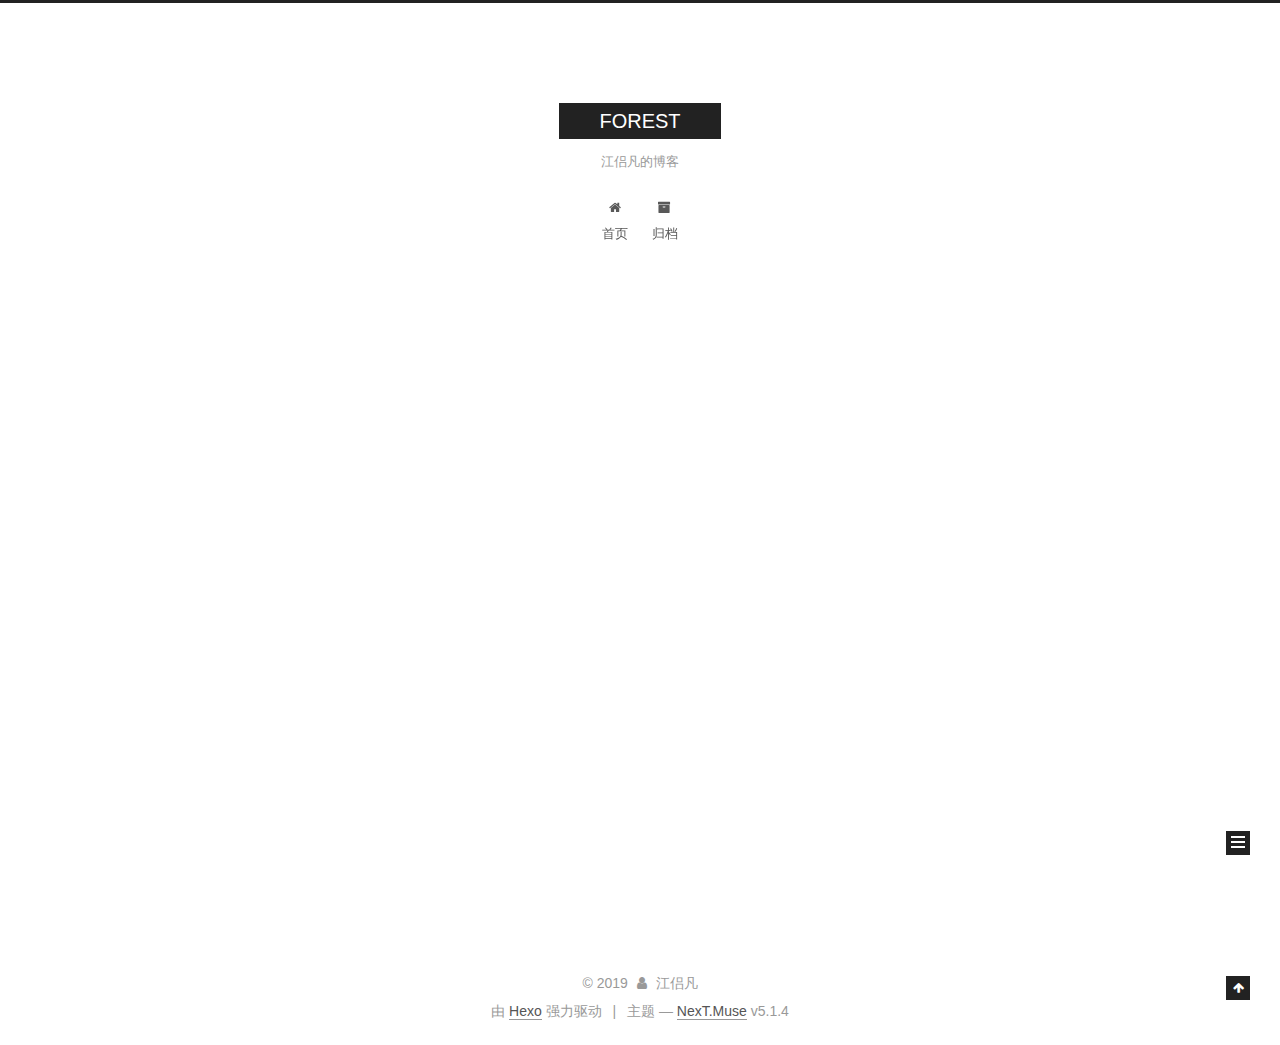
==== commit 313af7b8: "Site updated: 2019-08-24 19:18:35" ====
--- a/index.html
+++ b/index.html
@@ -1,104 +1,612 @@
 <!DOCTYPE html>
-<html lang=zh-Hans>
-  <head><meta name="generator" content="Hexo 3.9.0">
+
+
+
+  
+
+
+<html class="theme-next muse use-motion" lang="zh-Hans">
+<head><meta name="generator" content="Hexo 3.9.0">
   <meta charset="UTF-8">
-  <meta name="viewport" content="width=device-width, initial-scale=1, maximum-scale=1">
-  <meta http-equiv="X-UA-Compatible" content="ie=edge">
-  <meta name="description" content>
-  <meta name="keywords" content>
-  
-    <link rel="icon" href>
-  
-    
+<meta http-equiv="X-UA-Compatible" content="IE=edge">
+<meta name="viewport" content="width=device-width, initial-scale=1, maximum-scale=1">
+<meta name="theme-color" content="#222">
+
+
+
+
+
+
+
+
+
+<meta http-equiv="Cache-Control" content="no-transform">
+<meta http-equiv="Cache-Control" content="no-siteapp">
+
+
+
+
+
+
+
+
+
+
+
+
+
+
+
+
+  
+  
+  <link href="/lib/fancybox/source/jquery.fancybox.css?v=2.1.5" rel="stylesheet" type="text/css">
+
+
+
+
+
+
+
+<link href="/lib/font-awesome/css/font-awesome.min.css?v=4.6.2" rel="stylesheet" type="text/css">
+
+<link href="/css/main.css?v=5.1.4" rel="stylesheet" type="text/css">
+
+
+  <link rel="apple-touch-icon" sizes="180x180" href="/images/apple-touch-icon-next.png?v=5.1.4">
+
+
+  <link rel="icon" type="image/png" sizes="32x32" href="/images/favicon-32x32-next.png?v=5.1.4">
+
+
+  <link rel="icon" type="image/png" sizes="16x16" href="/images/favicon-16x16-next.png?v=5.1.4">
+
+
+  <link rel="mask-icon" href="/images/logo.svg?v=5.1.4" color="#222">
+
+
+
+
+
+  <meta name="keywords" content="Hexo, NexT">
+
+
+
+
+
+
+
+
+
+
+<meta property="og:type" content="website">
+<meta property="og:title" content="FOREST">
+<meta property="og:url" content="http://jianglvfan.com/index.html">
+<meta property="og:site_name" content="FOREST">
+<meta property="og:locale" content="zh-Hans">
+<meta name="twitter:card" content="summary">
+<meta name="twitter:title" content="FOREST">
+
+
+
+<script type="text/javascript" id="hexo.configurations">
+  var NexT = window.NexT || {};
+  var CONFIG = {
+    root: '/',
+    scheme: 'Muse',
+    version: '5.1.4',
+    sidebar: {"position":"left","display":"post","offset":12,"b2t":false,"scrollpercent":false,"onmobile":false},
+    fancybox: true,
+    tabs: true,
+    motion: {"enable":true,"async":false,"transition":{"post_block":"fadeIn","post_header":"slideDownIn","post_body":"slideDownIn","coll_header":"slideLeftIn","sidebar":"slideUpIn"}},
+    duoshuo: {
+      userId: '0',
+      author: '博主'
+    },
+    algolia: {
+      applicationID: '',
+      apiKey: '',
+      indexName: '',
+      hits: {"per_page":10},
+      labels: {"input_placeholder":"Search for Posts","hits_empty":"We didn't find any results for the search: ${query}","hits_stats":"${hits} results found in ${time} ms"}
+    }
+  };
+</script>
+
+
+
+  <link rel="canonical" href="http://jianglvfan.com/">
+
+
+
+
+
   <title>FOREST</title>
-  <link rel="stylesheet" href="/style.css">
-  <link rel="stylesheet" href="/lib/jquery.fancybox.min.css">
-  <link href="https://maxcdn.bootstrapcdn.com/font-awesome/4.7.0/css/font-awesome.min.css">
+  
+
+
+
+
+
+
+
+
 </head>
 
-<body>
-  <header>
-  <div class="header-container">
-    <a class='logo' href="/">
-      <span>FOREST</span>
-    </a>
-    <ul class="right-header">
-      
-        <li class="nav-item">
-          
-            <a href="/" class="item-link active">首页</a>
-          
+<body itemscope itemtype="http://schema.org/WebPage" lang="zh-Hans">
+
+  
+  
+    
+  
+
+  <div class="container sidebar-position-left 
+  page-home">
+    <div class="headband"></div>
+
+    <header id="header" class="header" itemscope itemtype="http://schema.org/WPHeader">
+      <div class="header-inner"><div class="site-brand-wrapper">
+  <div class="site-meta ">
+    
+
+    <div class="custom-logo-site-title">
+      <a href="/" class="brand" rel="start">
+        <span class="logo-line-before"><i></i></span>
+        <span class="site-title">FOREST</span>
+        <span class="logo-line-after"><i></i></span>
+      </a>
+    </div>
+      
+        <p class="site-subtitle">江侣凡的博客</p>
+      
+  </div>
+
+  <div class="site-nav-toggle">
+    <button>
+      <span class="btn-bar"></span>
+      <span class="btn-bar"></span>
+      <span class="btn-bar"></span>
+    </button>
+  </div>
+</div>
+
+<nav class="site-nav">
+  
+
+  
+    <ul id="menu" class="menu">
+      
+        
+        <li class="menu-item menu-item-home">
+          <a href="/" rel="section">
+            
+              <i class="menu-item-icon fa fa-fw fa-home"></i> <br>
+            
+            首页
+          </a>
         </li>
       
-        <li class="nav-item">
-          
-            <a href="/about" class="item-link">关于</a>
-          
+        
+        <li class="menu-item menu-item-archives">
+          <a href="/archives/" rel="section">
+            
+              <i class="menu-item-icon fa fa-fw fa-archive"></i> <br>
+            
+            归档
+          </a>
         </li>
       
-        <li class="nav-item">
-          
-            <a href="/archives" class="item-link">归档</a>
-          
-        </li>
-      
-        <li class="nav-item">
-          
-            <a href="/tags" class="item-link">标签</a>
-          
-        </li>
+
       
     </ul>
+  
+
+  
+</nav>
+
+
+
+ </div>
+    </header>
+
+    <main id="main" class="main">
+      <div class="main-inner">
+        <div class="content-wrap">
+          <div id="content" class="content">
+            
+  <section id="posts" class="posts-expand">
+    
+      
+
+  
+
+  
+  
+  
+
+  <article class="post post-type-normal" itemscope itemtype="http://schema.org/Article">
+  
+  
+  
+  <div class="post-block">
+    <link itemprop="mainEntityOfPage" href="http://jianglvfan.com/2019/08/22/blog/">
+
+    <span hidden itemprop="author" itemscope itemtype="http://schema.org/Person">
+      <meta itemprop="name" content="江侣凡">
+      <meta itemprop="description" content>
+      <meta itemprop="image" content="/images/avatar.gif">
+    </span>
+
+    <span hidden itemprop="publisher" itemscope itemtype="http://schema.org/Organization">
+      <meta itemprop="name" content="FOREST">
+    </span>
+
+    
+      <header class="post-header">
+
+        
+        
+          <h1 class="post-title" itemprop="name headline">
+                
+                <a class="post-title-link" href="/2019/08/22/blog/" itemprop="url">未命名</a></h1>
+        
+
+        <div class="post-meta">
+          <span class="post-time">
+            
+              <span class="post-meta-item-icon">
+                <i class="fa fa-calendar-o"></i>
+              </span>
+              
+                <span class="post-meta-item-text">发表于</span>
+              
+              <time title="创建于" itemprop="dateCreated datePublished" datetime="2019-08-22T19:58:09+08:00">
+                2019-08-22
+              </time>
+            
+
+            
+
+            
+          </span>
+
+          
+
+          
+            
+          
+
+          
+          
+
+          
+
+          
+
+          
+
+        </div>
+      </header>
+    
+
+    
+    
+    
+    <div class="post-body" itemprop="articleBody">
+
+      
+      
+
+      
+        
+          
+            <img strc="https://farm4.staticflickr.com/3745/8971419780_cb88b22947_b.jpg" widh="50%">
+
+
+<h1 id="免费个人博客的搭建"><a href="#免费个人博客的搭建" class="headerlink" title="免费个人博客的搭建"></a>免费个人博客的搭建</h1><h2 id="1、创建Github账号和repository"><a href="#1、创建Github账号和repository" class="headerlink" title="1、创建Github账号和repository"></a>1、创建Github账号和repository</h2><h3 id="1-1、注册"><a href="#1-1、注册" class="headerlink" title="1.1、注册"></a>1.1、注册</h3><p>  首先你要注册一个 <a href="https://github.com/" target="_blank" rel="noopener">Github</a> 的账号。当然如果你有一个Github的账号，你可以直接看下一步。打开 <a href="https://github.com/" target="_blank" rel="noopener">Github</a> 之后，点击Sign up进行注册，输入你的username、邮箱、以及密码，就OK了。你的域名将会username.github.io,所以你要决定好取什么样的名字。注册时，会对你的邮箱发送一个验证，你点一下就好。  </p>
+<h3 id="1-2、创建一个repository"><a href="#1-2、创建一个repository" class="headerlink" title="1.2、创建一个repository"></a>1.2、创建一个repository</h3><p>注册好之后，你需要创建一个repository 来储存我们的网站，点击 <a href="https://github.com/" target="_blank" rel="noopener">Github</a> 页面左侧的一个标签Repositoyies</p>
+
+          
+        
+      
+    </div>
+    
+    
+    
+
+    
+
+    
+
+    
+
+    <footer class="post-footer">
+      
+
+      
+
+      
+
+      
+      
+        <div class="post-eof"></div>
+      
+    </footer>
   </div>
-</header>
-
-  <main id='index'>
-  <div class="posts-list">
-    
-      <section>
-        <a href="/2019/08/22/blog/">
-          <h3 class='post-head'>
-            Untitled
-          </h3>
-        </a>
-        
-        <div class="post-content">
-          
-            
+  
+  
+  
+  </article>
+
+
+    
+  </section>
+
+  
+
+
+          </div>
+          
+
+
+          
+
+        </div>
+        
+          
+  
+  <div class="sidebar-toggle">
+    <div class="sidebar-toggle-line-wrap">
+      <span class="sidebar-toggle-line sidebar-toggle-line-first"></span>
+      <span class="sidebar-toggle-line sidebar-toggle-line-middle"></span>
+      <span class="sidebar-toggle-line sidebar-toggle-line-last"></span>
+    </div>
+  </div>
+
+  <aside id="sidebar" class="sidebar">
+    
+    <div class="sidebar-inner">
+
+      
+
+      
+
+      <section class="site-overview-wrap sidebar-panel sidebar-panel-active">
+        <div class="site-overview">
+          <div class="site-author motion-element" itemprop="author" itemscope itemtype="http://schema.org/Person">
+            
+              <p class="site-author-name" itemprop="name">江侣凡</p>
+              <p class="site-description motion-element" itemprop="description"></p>
+          </div>
+
+          <nav class="site-state motion-element">
+
+            
+              <div class="site-state-item site-state-posts">
               
-                <img strc="https://farm4.staticflickr.com/3745/8971419780_cb88b22947_b.jpg" widh="50%">
+                <a href="/archives/">
               
-          
-        </div>
-        <div class='post-meta'>
-          <i class="fa fa-calendar" aria-hidden="true"></i> <time>2019/08/22</time>
-          
-          
+                  <span class="site-state-item-count">1</span>
+                  <span class="site-state-item-name">日志</span>
+                </a>
+              </div>
+            
+
+            
+
+            
+
+          </nav>
+
+          
+
+          
+
+          
+          
+
+          
+          
+
+          
+
         </div>
       </section>
-    
+
+      
+
+      
+
+    </div>
+  </aside>
+
+
+        
+      </div>
+    </main>
+
+    <footer id="footer" class="footer">
+      <div class="footer-inner">
+        <div class="copyright">&copy; <span itemprop="copyrightYear">2019</span>
+  <span class="with-love">
+    <i class="fa fa-user"></i>
+  </span>
+  <span class="author" itemprop="copyrightHolder">江侣凡</span>
+
+  
+</div>
+
+
+  <div class="powered-by">由 <a class="theme-link" target="_blank" href="https://hexo.io">Hexo</a> 强力驱动</div>
+
+
+
+  <span class="post-meta-divider">|</span>
+
+
+
+  <div class="theme-info">主题 &mdash; <a class="theme-link" target="_blank" href="https://github.com/iissnan/hexo-theme-next">NexT.Muse</a> v5.1.4</div>
+
+
+
+
+        
+
+
+
+
+
+
+
+        
+      </div>
+    </footer>
+
+    
+      <div class="back-to-top">
+        <i class="fa fa-arrow-up"></i>
+        
+      </div>
+    
+
+    
+
   </div>
-  <aside>
-    
-    
-    
-    
-  </aside>
-</main>
-
-
-  <footer>
-  <div class="copyright">
-    <div>
-      &copy; 2019 | Powered by <a href="https://hexo.io" target="_blank">Hexo</a>&nbsp
-    </div>
-    <div>
-      Theme by <a href="https://github.com/lewis-geek/hexo-theme-Aath" target="_blank">Aath</a>
-    </div>
-  </div>
-</footer>
-
-
+
+  
+
+<script type="text/javascript">
+  if (Object.prototype.toString.call(window.Promise) !== '[object Function]') {
+    window.Promise = null;
+  }
+</script>
+
+
+
+
+
+
+
+
+
+  
+
+
+
+
+
+
+
+
+
+
+
+
+  
+  
+    <script type="text/javascript" src="/lib/jquery/index.js?v=2.1.3"></script>
+  
+
+  
+  
+    <script type="text/javascript" src="/lib/fastclick/lib/fastclick.min.js?v=1.0.6"></script>
+  
+
+  
+  
+    <script type="text/javascript" src="/lib/jquery_lazyload/jquery.lazyload.js?v=1.9.7"></script>
+  
+
+  
+  
+    <script type="text/javascript" src="/lib/velocity/velocity.min.js?v=1.2.1"></script>
+  
+
+  
+  
+    <script type="text/javascript" src="/lib/velocity/velocity.ui.min.js?v=1.2.1"></script>
+  
+
+  
+  
+    <script type="text/javascript" src="/lib/fancybox/source/jquery.fancybox.pack.js?v=2.1.5"></script>
+  
+
+
+  
+
+
+  <script type="text/javascript" src="/js/src/utils.js?v=5.1.4"></script>
+
+  <script type="text/javascript" src="/js/src/motion.js?v=5.1.4"></script>
+
+
+
+  
+  
+
+  
+
+  
+
+
+  <script type="text/javascript" src="/js/src/bootstrap.js?v=5.1.4"></script>
+
+
+
+  
+
+
+  
+
+
+
+
+	
+
+
+
+
+
+  
+
+
+
+
+
+  
+
+
+
+
+
+
+
+
+
+
+
+
+  
+
+
+
+
+
+  
+
+  
+
+  
+
+  
+  
+
+  
+
+  
+
+  
 
 </body>
 </html>
--- a/css/main.css
+++ b/css/main.css
@@ -0,0 +1,2662 @@
+/* normalize.css v3.0.2 | MIT License | git.io/normalize */
+html {
+  font-family: sans-serif; /* 1 */
+  -ms-text-size-adjust: 100%; /* 2 */
+  -webkit-text-size-adjust: 100%; /* 2 */
+}
+body {
+  margin: 0;
+}
+article,
+aside,
+details,
+figcaption,
+figure,
+footer,
+header,
+hgroup,
+main,
+menu,
+nav,
+section,
+summary {
+  display: block;
+}
+audio,
+canvas,
+progress,
+video {
+  display: inline-block; /* 1 */
+  vertical-align: baseline; /* 2 */
+}
+audio:not([controls]) {
+  display: none;
+  height: 0;
+}
+[hidden],
+template {
+  display: none;
+}
+a {
+  background-color: transparent;
+}
+a:active,
+a:hover {
+  outline: 0;
+}
+abbr[title] {
+  border-bottom: 1px dotted;
+}
+b,
+strong {
+  font-weight: bold;
+}
+dfn {
+  font-style: italic;
+}
+h1 {
+  font-size: 2em;
+  margin: 0.67em 0;
+}
+mark {
+  background: #ff0;
+  color: #000;
+}
+small {
+  font-size: 80%;
+}
+sub,
+sup {
+  font-size: 75%;
+  line-height: 0;
+  position: relative;
+  vertical-align: baseline;
+}
+sup {
+  top: -0.5em;
+}
+sub {
+  bottom: -0.25em;
+}
+img {
+  border: 0;
+}
+svg:not(:root) {
+  overflow: hidden;
+}
+figure {
+  margin: 1em 40px;
+}
+hr {
+  -moz-box-sizing: content-box;
+  box-sizing: content-box;
+  height: 0;
+}
+pre {
+  overflow: auto;
+}
+code,
+kbd,
+pre,
+samp {
+  font-family: monospace, monospace;
+  font-size: 1em;
+}
+button,
+input,
+optgroup,
+select,
+textarea {
+  color: inherit; /* 1 */
+  font: inherit; /* 2 */
+  margin: 0; /* 3 */
+}
+button {
+  overflow: visible;
+}
+button,
+select {
+  text-transform: none;
+}
+button,
+html input[type="button"],
+input[type="reset"],
+input[type="submit"] {
+  -webkit-appearance: button; /* 2 */
+  cursor: pointer; /* 3 */
+}
+button[disabled],
+html input[disabled] {
+  cursor: default;
+}
+button::-moz-focus-inner,
+input::-moz-focus-inner {
+  border: 0;
+  padding: 0;
+}
+input {
+  line-height: normal;
+}
+input[type="checkbox"],
+input[type="radio"] {
+  box-sizing: border-box; /* 1 */
+  padding: 0; /* 2 */
+}
+input[type="number"]::-webkit-inner-spin-button,
+input[type="number"]::-webkit-outer-spin-button {
+  height: auto;
+}
+input[type="search"] {
+  -webkit-appearance: textfield; /* 1 */
+  -moz-box-sizing: content-box;
+  -webkit-box-sizing: content-box; /* 2 */
+  box-sizing: content-box;
+}
+input[type="search"]::-webkit-search-cancel-button,
+input[type="search"]::-webkit-search-decoration {
+  -webkit-appearance: none;
+}
+fieldset {
+  border: 1px solid #c0c0c0;
+  margin: 0 2px;
+  padding: 0.35em 0.625em 0.75em;
+}
+legend {
+  border: 0; /* 1 */
+  padding: 0; /* 2 */
+}
+textarea {
+  overflow: auto;
+}
+optgroup {
+  font-weight: bold;
+}
+table {
+  border-collapse: collapse;
+  border-spacing: 0;
+}
+td,
+th {
+  padding: 0;
+}
+::selection {
+  background: #262a30;
+  color: #fff;
+}
+body {
+  position: relative;
+  font-family: 'Lato', "PingFang SC", "Microsoft YaHei", sans-serif;
+  font-size: 14px;
+  line-height: 2;
+  color: #555;
+  background: #fff;
+}
+@media (max-width: 767px) {
+  body {
+    padding-right: 0 !important;
+  }
+}
+@media (min-width: 768px) and (max-width: 991px) {
+  body {
+    padding-right: 0 !important;
+  }
+}
+@media (min-width: 1600px) {
+  body {
+    font-size: 16px;
+  }
+}
+h1,
+h2,
+h3,
+h4,
+h5,
+h6 {
+  margin: 0;
+  padding: 0;
+  font-weight: bold;
+  line-height: 1.5;
+  font-family: 'Lato', "PingFang SC", "Microsoft YaHei", sans-serif;
+}
+h2,
+h3,
+h4,
+h5,
+h6 {
+  margin: 20px 0 15px;
+}
+h1 {
+  font-size: 22px;
+}
+@media (max-width: 767px) {
+  h1 {
+    font-size: 18px;
+  }
+}
+h2 {
+  font-size: 20px;
+}
+@media (max-width: 767px) {
+  h2 {
+    font-size: 16px;
+  }
+}
+h3 {
+  font-size: 18px;
+}
+@media (max-width: 767px) {
+  h3 {
+    font-size: 14px;
+  }
+}
+h4 {
+  font-size: 16px;
+}
+@media (max-width: 767px) {
+  h4 {
+    font-size: 12px;
+  }
+}
+h5 {
+  font-size: 14px;
+}
+@media (max-width: 767px) {
+  h5 {
+    font-size: 10px;
+  }
+}
+h6 {
+  font-size: 12px;
+}
+@media (max-width: 767px) {
+  h6 {
+    font-size: 8px;
+  }
+}
+p {
+  margin: 0 0 20px 0;
+}
+a {
+  color: #555;
+  text-decoration: none;
+  outline: none;
+  border-bottom: 1px solid #999;
+  word-wrap: break-word;
+}
+a:hover {
+  color: #222;
+  border-bottom-color: #222;
+}
+blockquote {
+  margin: 0;
+  padding: 0;
+}
+img {
+  display: block;
+  margin: auto;
+  max-width: 100%;
+  height: auto;
+}
+hr {
+  margin: 40px 0;
+  height: 3px;
+  border: none;
+  background-color: #ddd;
+  background-image: repeating-linear-gradient(-45deg, #fff, #fff 4px, transparent 4px, transparent 8px);
+}
+blockquote {
+  padding: 0 15px;
+  color: #666;
+  border-left: 4px solid #ddd;
+}
+blockquote cite::before {
+  content: "-";
+  padding: 0 5px;
+}
+dt {
+  font-weight: 700;
+}
+dd {
+  margin: 0;
+  padding: 0;
+}
+kbd {
+  border: 1px solid #ccc;
+  border-radius: 0.2em;
+  box-shadow: 0.1em 0.1em 0.2em rgba(0,0,0,0.1);
+  background-color: #f9f9f9;
+  font-family: inherit;
+  background-image: -webkit-linear-gradient(top, #eee, #fff, #eee);
+  padding: 0.1em 0.3em;
+  white-space: nowrap;
+}
+.text-left {
+  text-align: left;
+}
+.text-center {
+  text-align: center;
+}
+.text-right {
+  text-align: right;
+}
+.text-justify {
+  text-align: justify;
+}
+.text-nowrap {
+  white-space: nowrap;
+}
+.text-lowercase {
+  text-transform: lowercase;
+}
+.text-uppercase {
+  text-transform: uppercase;
+}
+.text-capitalize {
+  text-transform: capitalize;
+}
+.center-block {
+  display: block;
+  margin-left: auto;
+  margin-right: auto;
+}
+.clearfix:before,
+.clearfix:after {
+  content: " ";
+  display: table;
+}
+.clearfix:after {
+  clear: both;
+}
+.pullquote {
+  width: 45%;
+}
+.pullquote.left {
+  float: left;
+  margin-left: 5px;
+  margin-right: 10px;
+}
+.pullquote.right {
+  float: right;
+  margin-left: 10px;
+  margin-right: 5px;
+}
+.affix.affix.affix {
+  position: fixed;
+}
+.translation {
+  margin-top: -20px;
+  font-size: 14px;
+  color: #999;
+}
+.scrollbar-measure {
+  width: 100px;
+  height: 100px;
+  overflow: scroll;
+  position: absolute;
+  top: -9999px;
+}
+.use-motion .motion-element {
+  opacity: 0;
+}
+table {
+  margin: 20px 0;
+  width: 100%;
+  border-collapse: collapse;
+  border-spacing: 0;
+  border: 1px solid #ddd;
+  font-size: 14px;
+  table-layout: fixed;
+  word-wrap: break-all;
+}
+table>tbody>tr:nth-of-type(odd) {
+  background-color: #f9f9f9;
+}
+table>tbody>tr:hover {
+  background-color: #f5f5f5;
+}
+caption,
+th,
+td {
+  padding: 8px;
+  text-align: left;
+  vertical-align: middle;
+  font-weight: normal;
+}
+th,
+td {
+  border-bottom: 3px solid #ddd;
+  border-right: 1px solid #eee;
+}
+th {
+  padding-bottom: 10px;
+  font-weight: 700;
+}
+td {
+  border-bottom-width: 1px;
+}
+html,
+body {
+  height: 100%;
+}
+.container {
+  position: relative;
+  min-height: 100%;
+}
+.header-inner {
+  margin: 0 auto;
+  padding: 100px 0 70px;
+  width: 700px;
+}
+@media (min-width: 1600px) {
+  .container .header-inner {
+    width: 900px;
+  }
+}
+.main {
+  padding-bottom: 150px;
+}
+.main-inner {
+  margin: 0 auto;
+  width: 700px;
+}
+@media (min-width: 1600px) {
+  .container .main-inner {
+    width: 900px;
+  }
+}
+.footer {
+  position: absolute;
+  left: 0;
+  bottom: 0;
+  width: 100%;
+  min-height: 50px;
+}
+.footer-inner {
+  box-sizing: border-box;
+  margin: 20px auto;
+  width: 700px;
+}
+@media (min-width: 1600px) {
+  .container .footer-inner {
+    width: 900px;
+  }
+}
+pre,
+.highlight {
+  overflow: auto;
+  margin: 20px 0;
+  padding: 0;
+  font-size: 13px;
+  color: #4d4d4c;
+  background: #f7f7f7;
+  line-height: 1.6;
+}
+pre,
+code {
+  font-family: consolas, Menlo, "PingFang SC", "Microsoft YaHei", monospace;
+}
+code {
+  padding: 2px 4px;
+  word-wrap: break-word;
+  color: #555;
+  background: #eee;
+  border-radius: 3px;
+  font-size: 13px;
+}
+pre {
+  padding: 10px;
+}
+pre code {
+  padding: 0;
+  color: #4d4d4c;
+  background: none;
+  text-shadow: none;
+}
+.highlight {
+  border-radius: 1px;
+}
+.highlight pre {
+  border: none;
+  margin: 0;
+  padding: 10px 0;
+}
+.highlight table {
+  margin: 0;
+  width: auto;
+  border: none;
+}
+.highlight td {
+  border: none;
+  padding: 0;
+}
+.highlight figcaption {
+  font-size: 1em;
+  color: #4d4d4c;
+  line-height: 1em;
+  margin-bottom: 1em;
+}
+.highlight figcaption:before,
+.highlight figcaption:after {
+  content: " ";
+  display: table;
+}
+.highlight figcaption:after {
+  clear: both;
+}
+.highlight figcaption a {
+  float: right;
+  color: #4d4d4c;
+}
+.highlight figcaption a:hover {
+  border-bottom-color: #4d4d4c;
+}
+.highlight .gutter pre {
+  padding-left: 10px;
+  padding-right: 10px;
+  color: #869194;
+  text-align: right;
+  background-color: #eff2f3;
+}
+.highlight .code pre {
+  width: 100%;
+  padding-left: 10px;
+  padding-right: 10px;
+  background-color: #f7f7f7;
+}
+.highlight .line {
+  height: 20px;
+}
+.gutter {
+  -webkit-user-select: none;
+  -moz-user-select: none;
+  -ms-user-select: none;
+  user-select: none;
+}
+.gist table {
+  width: auto;
+}
+.gist table td {
+  border: none;
+}
+pre .deletion {
+  background: #fdd;
+}
+pre .addition {
+  background: #dfd;
+}
+pre .meta {
+  color: #8959a8;
+}
+pre .comment {
+  color: #8e908c;
+}
+pre .variable,
+pre .attribute,
+pre .tag,
+pre .regexp,
+pre .ruby .constant,
+pre .xml .tag .title,
+pre .xml .pi,
+pre .xml .doctype,
+pre .html .doctype,
+pre .css .id,
+pre .css .class,
+pre .css .pseudo {
+  color: #c82829;
+}
+pre .number,
+pre .preprocessor,
+pre .built_in,
+pre .literal,
+pre .params,
+pre .constant,
+pre .command {
+  color: #f5871f;
+}
+pre .ruby .class .title,
+pre .css .rules .attribute,
+pre .string,
+pre .value,
+pre .inheritance,
+pre .header,
+pre .ruby .symbol,
+pre .xml .cdata,
+pre .special,
+pre .number,
+pre .formula {
+  color: #718c00;
+}
+pre .title,
+pre .css .hexcolor {
+  color: #3e999f;
+}
+pre .function,
+pre .python .decorator,
+pre .python .title,
+pre .ruby .function .title,
+pre .ruby .title .keyword,
+pre .perl .sub,
+pre .javascript .title,
+pre .coffeescript .title {
+  color: #4271ae;
+}
+pre .keyword,
+pre .javascript .function {
+  color: #8959a8;
+}
+.full-image.full-image.full-image.full-image {
+  border: none;
+  max-width: 100%;
+  width: auto;
+  margin: 20px auto 25px;
+}
+@media (min-width: 992px) {
+  .full-image.full-image.full-image.full-image {
+    max-width: none;
+    width: 110%;
+    margin: 25px -5%;
+  }
+}
+.blockquote-center,
+.page-home .post-type-quote blockquote,
+.page-post-detail .post-type-quote blockquote {
+  position: relative;
+  margin: 40px 0;
+  padding: 0;
+  border-left: none;
+  text-align: center;
+}
+.blockquote-center::before,
+.page-home .post-type-quote blockquote::before,
+.page-post-detail .post-type-quote blockquote::before,
+.blockquote-center::after,
+.page-home .post-type-quote blockquote::after,
+.page-post-detail .post-type-quote blockquote::after {
+  position: absolute;
+  content: ' ';
+  display: block;
+  width: 100%;
+  height: 24px;
+  opacity: 0.2;
+  background-repeat: no-repeat;
+  background-position: 0 -6px;
+  background-size: 22px 22px;
+}
+.blockquote-center::before,
+.page-home .post-type-quote blockquote::before,
+.page-post-detail .post-type-quote blockquote::before {
+  top: -20px;
+  background-image: url("../images/quote-l.svg");
+  border-top: 1px solid #ccc;
+}
+.blockquote-center::after,
+.page-home .post-type-quote blockquote::after,
+.page-post-detail .post-type-quote blockquote::after {
+  bottom: -20px;
+  background-image: url("../images/quote-r.svg");
+  border-bottom: 1px solid #ccc;
+  background-position: 100% 8px;
+}
+.blockquote-center p,
+.page-home .post-type-quote blockquote p,
+.page-post-detail .post-type-quote blockquote p,
+.blockquote-center div,
+.page-home .post-type-quote blockquote div,
+.page-post-detail .post-type-quote blockquote div {
+  text-align: center;
+}
+.post .post-body .group-picture img {
+  box-sizing: border-box;
+  padding: 0 3px;
+  border: none;
+}
+.post .group-picture-row {
+  overflow: hidden;
+  margin-top: 6px;
+}
+.post .group-picture-row:first-child {
+  margin-top: 0;
+}
+.post .group-picture-column {
+  float: left;
+}
+.page-post-detail .post-body .group-picture-column {
+  float: none;
+  margin-top: 10px;
+  width: auto !important;
+}
+.page-post-detail .post-body .group-picture-column img {
+  margin: 0 auto;
+}
+.page-archive .group-picture-container {
+  overflow: hidden;
+}
+.page-archive .group-picture-row {
+  float: left;
+}
+.page-archive .group-picture-row:first-child {
+  margin-top: 6px;
+}
+.page-archive .group-picture-column {
+  max-width: 150px;
+  max-height: 150px;
+}
+.post-body .note {
+  position: relative;
+  padding: 15px;
+  margin-bottom: 20px;
+  border: 1px solid #eee;
+  border-left-width: 5px;
+  border-radius: 3px;
+}
+.post-body .note h2,
+.post-body .note h3,
+.post-body .note h4,
+.post-body .note h5,
+.post-body .note h6 {
+  margin-top: 0;
+  margin-bottom: 0;
+  border-bottom: initial;
+  padding-top: 0 !important;
+}
+.post-body .note p:first-child,
+.post-body .note ul:first-child,
+.post-body .note ol:first-child,
+.post-body .note table:first-child,
+.post-body .note pre:first-child,
+.post-body .note blockquote:first-child {
+  margin-top: 0;
+}
+.post-body .note p:last-child,
+.post-body .note ul:last-child,
+.post-body .note ol:last-child,
+.post-body .note table:last-child,
+.post-body .note pre:last-child,
+.post-body .note blockquote:last-child {
+  margin-bottom: 0;
+}
+.post-body .note.default {
+  border-left-color: #777;
+}
+.post-body .note.default h2,
+.post-body .note.default h3,
+.post-body .note.default h4,
+.post-body .note.default h5,
+.post-body .note.default h6 {
+  color: #777;
+}
+.post-body .note.primary {
+  border-left-color: #6f42c1;
+}
+.post-body .note.primary h2,
+.post-body .note.primary h3,
+.post-body .note.primary h4,
+.post-body .note.primary h5,
+.post-body .note.primary h6 {
+  color: #6f42c1;
+}
+.post-body .note.info {
+  border-left-color: #428bca;
+}
+.post-body .note.info h2,
+.post-body .note.info h3,
+.post-body .note.info h4,
+.post-body .note.info h5,
+.post-body .note.info h6 {
+  color: #428bca;
+}
+.post-body .note.success {
+  border-left-color: #5cb85c;
+}
+.post-body .note.success h2,
+.post-body .note.success h3,
+.post-body .note.success h4,
+.post-body .note.success h5,
+.post-body .note.success h6 {
+  color: #5cb85c;
+}
+.post-body .note.warning {
+  border-left-color: #f0ad4e;
+}
+.post-body .note.warning h2,
+.post-body .note.warning h3,
+.post-body .note.warning h4,
+.post-body .note.warning h5,
+.post-body .note.warning h6 {
+  color: #f0ad4e;
+}
+.post-body .note.danger {
+  border-left-color: #d9534f;
+}
+.post-body .note.danger h2,
+.post-body .note.danger h3,
+.post-body .note.danger h4,
+.post-body .note.danger h5,
+.post-body .note.danger h6 {
+  color: #d9534f;
+}
+.post-body .label {
+  display: inline;
+  padding: 0 2px;
+  white-space: nowrap;
+}
+.post-body .label.default {
+  background-color: #f0f0f0;
+}
+.post-body .label.primary {
+  background-color: #efe6f7;
+}
+.post-body .label.info {
+  background-color: #e5f2f8;
+}
+.post-body .label.success {
+  background-color: #e7f4e9;
+}
+.post-body .label.warning {
+  background-color: #fcf6e1;
+}
+.post-body .label.danger {
+  background-color: #fae8eb;
+}
+.post-body .tabs {
+  position: relative;
+  display: block;
+  margin-bottom: 20px;
+  padding-top: 10px;
+}
+.post-body .tabs ul.nav-tabs {
+  margin: 0;
+  padding: 0;
+  display: flex;
+  margin-bottom: -1px;
+}
+@media (max-width: 413px) {
+  .post-body .tabs ul.nav-tabs {
+    display: block;
+    margin-bottom: 5px;
+  }
+}
+.post-body .tabs ul.nav-tabs li.tab {
+  list-style-type: none !important;
+  margin: 0 0.25em 0 0;
+  border-top: 3px solid transparent;
+  border-left: 1px solid transparent;
+  border-right: 1px solid transparent;
+}
+@media (max-width: 413px) {
+  .post-body .tabs ul.nav-tabs li.tab {
+    margin: initial;
+    border-top: 1px solid transparent;
+    border-left: 3px solid transparent;
+    border-right: 1px solid transparent;
+    border-bottom: 1px solid transparent;
+  }
+}
+.post-body .tabs ul.nav-tabs li.tab a {
+  outline: 0;
+  border-bottom: initial;
+  display: block;
+  line-height: 1.8em;
+  padding: 0.25em 0.75em;
+  transition-duration: 0.2s;
+  transition-timing-function: ease-out;
+  transition-delay: 0s;
+}
+.post-body .tabs ul.nav-tabs li.tab a i {
+  width: 1.285714285714286em;
+}
+.post-body .tabs ul.nav-tabs li.tab.active {
+  border-top: 3px solid #fc6423;
+  border-left: 1px solid #ddd;
+  border-right: 1px solid #ddd;
+  background-color: #fff;
+}
+@media (max-width: 413px) {
+  .post-body .tabs ul.nav-tabs li.tab.active {
+    border-top: 1px solid #ddd;
+    border-left: 3px solid #fc6423;
+    border-right: 1px solid #ddd;
+    border-bottom: 1px solid #ddd;
+  }
+}
+.post-body .tabs ul.nav-tabs li.tab.active a {
+  cursor: default;
+  color: #555;
+}
+.post-body .tabs .tab-content {
+  background-color: #fff;
+}
+.post-body .tabs .tab-content .tab-pane {
+  border: 1px solid #ddd;
+  padding: 20px 20px 0 20px;
+}
+.post-body .tabs .tab-content .tab-pane:not(.active) {
+  display: none !important;
+}
+.post-body .tabs .tab-content .tab-pane.active {
+  display: block !important;
+}
+.btn {
+  display: inline-block;
+  padding: 0 20px;
+  font-size: 14px;
+  color: #fff;
+  background: #222;
+  border: 2px solid #222;
+  text-decoration: none;
+  border-radius: 0;
+  transition-property: background-color;
+  transition-duration: 0.2s;
+  transition-timing-function: ease-in-out;
+  transition-delay: 0s;
+  line-height: 2;
+}
+.btn:hover {
+  border-color: #222;
+  color: #222;
+  background: #fff;
+}
+.btn +.btn {
+  margin: 0 0 8px 8px;
+}
+.btn .fa-fw {
+  width: 1.285714285714286em;
+  text-align: left;
+}
+.btn-bar {
+  display: block;
+  width: 22px;
+  height: 2px;
+  background: #555;
+  border-radius: 1px;
+}
+.btn-bar+.btn-bar {
+  margin-top: 4px;
+}
+.pagination {
+  margin: 120px 0 40px;
+  text-align: center;
+  border-top: 1px solid #eee;
+}
+.page-number-basic,
+.pagination .prev,
+.pagination .next,
+.pagination .page-number,
+.pagination .space {
+  display: inline-block;
+  position: relative;
+  top: -1px;
+  margin: 0 10px;
+  padding: 0 11px;
+}
+@media (max-width: 767px) {
+  .page-number-basic,
+  .pagination .prev,
+  .pagination .next,
+  .pagination .page-number,
+  .pagination .space {
+    margin: 0 5px;
+  }
+}
+.pagination .prev,
+.pagination .next,
+.pagination .page-number {
+  border-bottom: 0;
+  border-top: 1px solid #eee;
+  transition-property: border-color;
+  transition-duration: 0.2s;
+  transition-timing-function: ease-in-out;
+  transition-delay: 0s;
+}
+.pagination .prev:hover,
+.pagination .next:hover,
+.pagination .page-number:hover {
+  border-top-color: #222;
+}
+.pagination .space {
+  padding: 0;
+  margin: 0;
+}
+.pagination .prev {
+  margin-left: 0;
+}
+.pagination .next {
+  margin-right: 0;
+}
+.pagination .page-number.current {
+  color: #fff;
+  background: #ccc;
+  border-top-color: #ccc;
+}
+@media (max-width: 767px) {
+  .pagination {
+    border-top: none;
+  }
+  .pagination .prev,
+  .pagination .next,
+  .pagination .page-number {
+    margin-bottom: 10px;
+    border-top: 0;
+    border-bottom: 1px solid #eee;
+    padding: 0 10px;
+  }
+  .pagination .prev:hover,
+  .pagination .next:hover,
+  .pagination .page-number:hover {
+    border-bottom-color: #222;
+  }
+}
+.comments {
+  margin: 60px 20px 0;
+}
+.tag-cloud {
+  text-align: center;
+}
+.tag-cloud a {
+  display: inline-block;
+  margin: 10px;
+}
+.back-to-top {
+  box-sizing: border-box;
+  position: fixed;
+  bottom: -100px;
+  right: 30px;
+  z-index: 1050;
+  padding: 0 6px;
+  width: 24px;
+  background: #222;
+  font-size: 12px;
+  opacity: 1;
+  color: #fff;
+  cursor: pointer;
+  text-align: center;
+  -webkit-transform: translateZ(0);
+  transition-property: bottom;
+  transition-duration: 0.2s;
+  transition-timing-function: ease-in-out;
+  transition-delay: 0s;
+}
+@media (min-width: 768px) and (max-width: 991px) {
+  .back-to-top {
+    display: none !important;
+  }
+}
+@media (max-width: 767px) {
+  .back-to-top {
+    display: none !important;
+  }
+}
+.back-to-top.back-to-top-on {
+  bottom: 19px;
+}
+.header {
+  background: transparent;
+}
+.header-inner {
+  position: relative;
+}
+.headband {
+  height: 3px;
+  background: #222;
+}
+.site-meta {
+  margin: 0;
+  text-align: center;
+}
+@media (max-width: 767px) {
+  .site-meta {
+    text-align: center;
+  }
+}
+.brand {
+  position: relative;
+  display: inline-block;
+  padding: 0 40px;
+  color: #fff;
+  background: #222;
+  border-bottom: none;
+}
+.brand:hover {
+  color: #fff;
+}
+.logo {
+  display: inline-block;
+  margin-right: 5px;
+  line-height: 36px;
+  vertical-align: top;
+}
+.site-title {
+  display: inline-block;
+  vertical-align: top;
+  line-height: 36px;
+  font-size: 20px;
+  font-weight: normal;
+  font-family: 'Lato', "PingFang SC", "Microsoft YaHei", sans-serif;
+}
+.site-subtitle {
+  margin-top: 10px;
+  font-size: 13px;
+  color: #999;
+}
+.use-motion .brand {
+  opacity: 0;
+}
+.use-motion .logo,
+.use-motion .site-title,
+.use-motion .site-subtitle {
+  opacity: 0;
+  position: relative;
+  top: -10px;
+}
+.site-nav-toggle {
+  display: none;
+  position: absolute;
+  top: 10px;
+  left: 10px;
+}
+@media (max-width: 767px) {
+  .site-nav-toggle {
+    display: block;
+  }
+}
+.site-nav-toggle button {
+  margin-top: 2px;
+  padding: 9px 10px;
+  background: transparent;
+  border: none;
+}
+@media (max-width: 767px) {
+  .site-nav {
+    display: none;
+    margin: 0 -10px;
+    padding: 0 10px;
+    clear: both;
+    border-top: 1px solid #ddd;
+  }
+}
+@media (min-width: 768px) and (max-width: 991px) {
+  .site-nav {
+    display: block !important;
+  }
+}
+@media (min-width: 992px) {
+  .site-nav {
+    display: block !important;
+  }
+}
+.menu {
+  margin-top: 20px;
+  padding-left: 0;
+  text-align: center;
+}
+.menu .menu-item {
+  display: inline-block;
+  margin: 0 10px;
+  list-style: none;
+}
+@media screen and (max-width: 767px) {
+  .menu .menu-item {
+    margin-top: 10px;
+  }
+}
+.menu .menu-item a {
+  display: block;
+  font-size: 13px;
+  line-height: inherit;
+  border-bottom: 1px solid transparent;
+  transition-property: border-color;
+  transition-duration: 0.2s;
+  transition-timing-function: ease-in-out;
+  transition-delay: 0s;
+}
+.menu .menu-item a:hover {
+  border-bottom-color: #222;
+}
+.menu .menu-item .fa {
+  margin-right: 5px;
+}
+.use-motion .menu-item {
+  opacity: 0;
+}
+.post-body {
+  font-family: 'Lato', "PingFang SC", "Microsoft YaHei", sans-serif;
+}
+@media (max-width: 767px) {
+  .post-body {
+    word-break: break-word;
+  }
+}
+.post-body .fancybox img {
+  display: block !important;
+  margin: 0 auto;
+  cursor: pointer;
+  cursor: zoom-in;
+  cursor: -webkit-zoom-in;
+}
+.post-body .image-caption,
+.post-body .figure .caption {
+  margin: -20px auto 15px;
+  text-align: center;
+  font-size: 14px;
+  color: #999;
+  font-weight: bold;
+  line-height: 1;
+}
+.post-sticky-flag {
+  display: inline-block;
+  font-size: 16px;
+  -ms-transform: rotate(30deg);
+  -webkit-transform: rotate(30deg);
+  -moz-transform: rotate(30deg);
+  -ms-transform: rotate(30deg);
+  -o-transform: rotate(30deg);
+  transform: rotate(30deg);
+}
+.use-motion .post-block,
+.use-motion .pagination,
+.use-motion .comments {
+  opacity: 0;
+}
+.use-motion .post-header {
+  opacity: 0;
+}
+.use-motion .post-body {
+  opacity: 0;
+}
+.use-motion .collection-title {
+  opacity: 0;
+}
+.posts-expand {
+  padding-top: 40px;
+}
+@media (max-width: 767px) {
+  .posts-expand {
+    margin: 0 20px;
+  }
+  .post-body pre .gutter pre {
+    padding-right: 10px;
+  }
+  .post-body .highlight {
+    margin-left: 0px;
+    margin-right: 0px;
+    padding: 0;
+  }
+  .post-body .highlight .gutter pre {
+    padding-right: 10px;
+  }
+}
+@media (min-width: 992px) {
+  .posts-expand .post-body {
+    text-align: justify;
+  }
+}
+.posts-expand .post-body h2,
+.posts-expand .post-body h3,
+.posts-expand .post-body h4,
+.posts-expand .post-body h5,
+.posts-expand .post-body h6 {
+  padding-top: 10px;
+}
+.posts-expand .post-body h2 .header-anchor,
+.posts-expand .post-body h3 .header-anchor,
+.posts-expand .post-body h4 .header-anchor,
+.posts-expand .post-body h5 .header-anchor,
+.posts-expand .post-body h6 .header-anchor {
+  float: right;
+  margin-left: 10px;
+  color: #ccc;
+  border-bottom-style: none;
+  visibility: hidden;
+}
+.posts-expand .post-body h2 .header-anchor:hover,
+.posts-expand .post-body h3 .header-anchor:hover,
+.posts-expand .post-body h4 .header-anchor:hover,
+.posts-expand .post-body h5 .header-anchor:hover,
+.posts-expand .post-body h6 .header-anchor:hover {
+  color: inherit;
+}
+.posts-expand .post-body h2:hover .header-anchor,
+.posts-expand .post-body h3:hover .header-anchor,
+.posts-expand .post-body h4:hover .header-anchor,
+.posts-expand .post-body h5:hover .header-anchor,
+.posts-expand .post-body h6:hover .header-anchor {
+  visibility: visible;
+}
+.posts-expand .post-body ul li {
+  list-style: circle;
+}
+.posts-expand .post-body img {
+  box-sizing: border-box;
+  margin: auto;
+  padding: 3px;
+  border: 1px solid #ddd;
+}
+.posts-expand .post-body .fancybox img {
+  margin: 0 auto 25px;
+}
+@media (max-width: 767px) {
+  .posts-collapse {
+    margin: 0 20px;
+  }
+  .posts-collapse .post-title,
+  .posts-collapse .post-meta {
+    display: block;
+    width: auto;
+    text-align: left;
+  }
+}
+.posts-collapse {
+  position: relative;
+  z-index: 1010;
+  margin-left: 55px;
+}
+.posts-collapse::after {
+  content: " ";
+  position: absolute;
+  top: 20px;
+  left: 0;
+  margin-left: -2px;
+  width: 4px;
+  height: 100%;
+  background: #f5f5f5;
+  z-index: -1;
+}
+@media (max-width: 767px) {
+  .posts-collapse {
+    margin: 0 20px;
+  }
+}
+.posts-collapse .collection-title {
+  position: relative;
+  margin: 60px 0;
+}
+.posts-collapse .collection-title h1,
+.posts-collapse .collection-title h2 {
+  margin-left: 20px;
+}
+.posts-collapse .collection-title small {
+  color: #bbb;
+  margin-left: 5px;
+}
+.posts-collapse .collection-title::before {
+  content: " ";
+  position: absolute;
+  left: 0;
+  top: 50%;
+  margin-left: -4px;
+  margin-top: -4px;
+  width: 8px;
+  height: 8px;
+  background: #bbb;
+  border-radius: 50%;
+}
+.posts-collapse .post {
+  margin: 30px 0;
+}
+.posts-collapse .post-header {
+  position: relative;
+  transition-duration: 0.2s;
+  transition-timing-function: ease-in-out;
+  transition-delay: 0s;
+  transition-property: border;
+  border-bottom: 1px dashed #ccc;
+}
+.posts-collapse .post-header::before {
+  content: " ";
+  position: absolute;
+  left: 0;
+  top: 12px;
+  width: 6px;
+  height: 6px;
+  margin-left: -4px;
+  background: #bbb;
+  border-radius: 50%;
+  border: 1px solid #fff;
+  transition-duration: 0.2s;
+  transition-timing-function: ease-in-out;
+  transition-delay: 0s;
+  transition-property: background;
+}
+.posts-collapse .post-header:hover {
+  border-bottom-color: #666;
+}
+.posts-collapse .post-header:hover::before {
+  background: #222;
+}
+.posts-collapse .post-meta {
+  position: absolute;
+  font-size: 12px;
+  left: 20px;
+  top: 5px;
+}
+.posts-collapse .post-comments-count {
+  display: none;
+}
+.posts-collapse .post-title {
+  margin-left: 60px;
+  font-size: 16px;
+  font-weight: normal;
+  line-height: inherit;
+}
+.posts-collapse .post-title::after {
+  margin-left: 3px;
+  opacity: 0.6;
+}
+.posts-collapse .post-title a {
+  color: #666;
+  border-bottom: none;
+}
+.page-home .post-type-quote .post-header,
+.page-post-detail .post-type-quote .post-header,
+.page-home .post-type-quote .post-tags,
+.page-post-detail .post-type-quote .post-tags {
+  display: none;
+}
+.posts-expand .post-title {
+  text-align: center;
+  word-break: break-word;
+  font-weight: 400;
+}
+.posts-expand .post-title-link {
+  display: inline-block;
+  position: relative;
+  color: #555;
+  border-bottom: none;
+  line-height: 1.2;
+  vertical-align: top;
+}
+.posts-expand .post-title-link::before {
+  content: "";
+  position: absolute;
+  width: 100%;
+  height: 2px;
+  bottom: 0;
+  left: 0;
+  background-color: #000;
+  visibility: hidden;
+  -webkit-transform: scaleX(0);
+  -moz-transform: scaleX(0);
+  -ms-transform: scaleX(0);
+  -o-transform: scaleX(0);
+  transform: scaleX(0);
+  transition-duration: 0.2s;
+  transition-timing-function: ease-in-out;
+  transition-delay: 0s;
+}
+.posts-expand .post-title-link:hover::before {
+  visibility: visible;
+  -webkit-transform: scaleX(1);
+  -moz-transform: scaleX(1);
+  -ms-transform: scaleX(1);
+  -o-transform: scaleX(1);
+  transform: scaleX(1);
+}
+.posts-expand .post-title-link .fa {
+  font-size: 16px;
+}
+.posts-expand .post-meta {
+  margin: 3px 0 60px 0;
+  color: #999;
+  font-family: 'Lato', "PingFang SC", "Microsoft YaHei", sans-serif;
+  font-size: 12px;
+  text-align: center;
+}
+.posts-expand .post-meta .post-category-list {
+  display: inline-block;
+  margin: 0;
+  padding: 3px;
+}
+.posts-expand .post-meta .post-category-list-link {
+  color: #999;
+}
+.posts-expand .post-meta .post-description {
+  font-size: 14px;
+  margin-top: 2px;
+}
+.post-meta-divider {
+  margin: 0 0.5em;
+}
+.post-meta-item-icon {
+  margin-right: 3px;
+}
+@media (min-width: 768px) and (max-width: 991px) {
+  .post-meta-item-icon {
+    display: inline-block;
+  }
+}
+@media (max-width: 767px) {
+  .post-meta-item-icon {
+    display: inline-block;
+  }
+}
+@media (min-width: 768px) and (max-width: 991px) {
+  .post-meta-item-text {
+    display: none;
+  }
+}
+@media (max-width: 767px) {
+  .post-meta-item-text {
+    display: none;
+  }
+}
+@media (max-width: 767px) {
+  .posts-expand .post-comments-count {
+    display: none;
+  }
+}
+.post-button {
+  margin-top: 40px;
+}
+.posts-expand .post-tags {
+  margin-top: 40px;
+  text-align: center;
+}
+.posts-expand .post-tags a {
+  display: inline-block;
+  margin-right: 10px;
+  font-size: 13px;
+}
+.post-nav {
+  display: table;
+  margin-top: 15px;
+  width: 100%;
+  border-top: 1px solid #eee;
+}
+.post-nav-divider {
+  display: table-cell;
+  width: 10%;
+}
+.post-nav-item {
+  display: table-cell;
+  padding: 10px 0 0 0;
+  width: 45%;
+  vertical-align: top;
+}
+.post-nav-item a {
+  position: relative;
+  display: block;
+  line-height: 25px;
+  font-size: 14px;
+  color: #555;
+  border-bottom: none;
+}
+.post-nav-item a:hover {
+  color: #222;
+  border-bottom: none;
+}
+.post-nav-item a:active {
+  top: 2px;
+}
+.post-nav-item .fa {
+  position: absolute;
+  top: 8px;
+  left: 0;
+  font-size: 12px;
+}
+.post-nav-next a {
+  padding-left: 15px;
+}
+.post-nav-prev {
+  text-align: right;
+}
+.post-nav-prev a {
+  padding-right: 15px;
+}
+.post-nav-prev .fa {
+  right: 0;
+  left: auto;
+}
+.posts-expand .post-eof {
+  display: block;
+  margin: 80px auto 60px;
+  width: 8%;
+  height: 1px;
+  background: #ccc;
+  text-align: center;
+}
+.post:last-child .post-eof.post-eof.post-eof {
+  display: none;
+}
+.post-gallery {
+  display: table;
+  table-layout: fixed;
+  width: 100%;
+  border-collapse: separate;
+}
+.post-gallery-row {
+  display: table-row;
+}
+.post-gallery .post-gallery-img {
+  display: table-cell;
+  text-align: center;
+  vertical-align: middle;
+  border: none;
+}
+.post-gallery .post-gallery-img img {
+  max-width: 100%;
+  max-height: 100%;
+  border: none;
+}
+.fancybox-close,
+.fancybox-close:hover {
+  border: none;
+}
+.rtl.post-body p,
+.rtl.post-body a,
+.rtl.post-body h1,
+.rtl.post-body h2,
+.rtl.post-body h3,
+.rtl.post-body h4,
+.rtl.post-body h5,
+.rtl.post-body h6,
+.rtl.post-body li,
+.rtl.post-body ul,
+.rtl.post-body ol {
+  direction: rtl;
+  font-family: UKIJ Ekran;
+}
+.rtl.post-title {
+  font-family: UKIJ Ekran;
+}
+.sidebar {
+  position: fixed;
+  right: 0;
+  top: 0;
+  bottom: 0;
+  width: 0;
+  z-index: 1040;
+  box-shadow: inset 0 2px 6px #000;
+  background: #222;
+  -webkit-transform: translateZ(0);
+}
+.sidebar a {
+  color: #999;
+  border-bottom-color: #555;
+}
+.sidebar a:hover {
+  color: #eee;
+}
+@media (min-width: 768px) and (max-width: 991px) {
+  .sidebar {
+    display: none !important;
+  }
+}
+@media (max-width: 767px) {
+  .sidebar {
+    display: none !important;
+  }
+}
+.sidebar-inner {
+  position: relative;
+  padding: 20px 10px;
+  color: #999;
+  text-align: center;
+}
+.site-overview-wrap {
+  overflow: hidden;
+}
+.site-overview {
+  overflow-y: auto;
+  overflow-x: hidden;
+}
+.sidebar-toggle {
+  position: fixed;
+  right: 30px;
+  bottom: 45px;
+  width: 14px;
+  height: 14px;
+  padding: 5px;
+  background: #222;
+  line-height: 0;
+  z-index: 1050;
+  cursor: pointer;
+  -webkit-transform: translateZ(0);
+}
+@media (min-width: 768px) and (max-width: 991px) {
+  .sidebar-toggle {
+    display: none !important;
+  }
+}
+@media (max-width: 767px) {
+  .sidebar-toggle {
+    display: none !important;
+  }
+}
+.sidebar-toggle-line {
+  position: relative;
+  display: inline-block;
+  vertical-align: top;
+  height: 2px;
+  width: 100%;
+  background: #fff;
+  margin-top: 3px;
+}
+.sidebar-toggle-line:first-child {
+  margin-top: 0;
+}
+.site-author-image {
+  display: block;
+  margin: 0 auto;
+  padding: 2px;
+  max-width: 96px;
+  height: auto;
+  border: 2px solid #333;
+}
+.site-author-name {
+  margin: 5px 0 0;
+  text-align: center;
+  color: #f5f5f5;
+  font-weight: normal;
+}
+.site-description {
+  margin-top: 5px;
+  text-align: center;
+  font-size: 14px;
+  color: #999;
+}
+.site-state {
+  overflow: hidden;
+  line-height: 1.4;
+  white-space: nowrap;
+  text-align: center;
+}
+.site-state-item {
+  display: inline-block;
+  padding: 0 15px;
+  border-left: 1px solid #333;
+}
+.site-state-item:first-child {
+  border-left: none;
+}
+.site-state-item a {
+  border-bottom: none;
+}
+.site-state-item-count {
+  display: block;
+  text-align: center;
+  color: inherit;
+  font-weight: 600;
+  font-size: 18px;
+}
+.site-state-item-name {
+  font-size: 13px;
+  color: inherit;
+}
+.feed-link {
+  margin-top: 20px;
+}
+.feed-link a {
+  display: inline-block;
+  padding: 0 15px;
+  color: #fc6423;
+  border: 1px solid #fc6423;
+  border-radius: 4px;
+}
+.feed-link a i {
+  color: #fc6423;
+  font-size: 14px;
+}
+.feed-link a:hover {
+  color: #fff;
+  background: #fc6423;
+}
+.feed-link a:hover i {
+  color: #fff;
+}
+.links-of-author {
+  margin-top: 20px;
+}
+.links-of-author a {
+  display: inline-block;
+  vertical-align: middle;
+  margin-right: 10px;
+  margin-bottom: 10px;
+  border-bottom-color: #555;
+  font-size: 13px;
+}
+.links-of-author a:before {
+  display: inline-block;
+  vertical-align: middle;
+  margin-right: 3px;
+  content: " ";
+  width: 4px;
+  height: 4px;
+  border-radius: 50%;
+  background: #ff1;
+}
+.links-of-blogroll {
+  font-size: 13px;
+}
+.links-of-blogroll-title {
+  margin-top: 20px;
+  font-size: 14px;
+  font-weight: 600;
+}
+.links-of-blogroll-list {
+  margin: 0;
+  padding: 0;
+  list-style: none;
+}
+.links-of-blogroll-item {
+  padding: 2px 10px;
+}
+.links-of-blogroll-item a {
+  max-width: 280px;
+  box-sizing: border-box;
+  display: inline-block;
+  overflow: hidden;
+  white-space: nowrap;
+  text-overflow: ellipsis;
+}
+.sidebar-nav {
+  margin: 0 0 20px;
+  padding-left: 0;
+}
+.sidebar-nav li {
+  display: inline-block;
+  cursor: pointer;
+  border-bottom: 1px solid transparent;
+  font-size: 14px;
+  color: #555;
+}
+.sidebar-nav li:hover {
+  color: #f5f5f5;
+}
+.page-post-detail .sidebar-nav-toc {
+  padding: 0 5px;
+}
+.page-post-detail .sidebar-nav-overview {
+  margin-left: 10px;
+}
+.sidebar-nav .sidebar-nav-active {
+  color: #87daff;
+  border-bottom-color: #87daff;
+}
+.sidebar-nav .sidebar-nav-active:hover {
+  color: #87daff;
+}
+.sidebar-panel {
+  display: none;
+}
+.sidebar-panel-active {
+  display: block;
+}
+.post-toc-empty {
+  font-size: 14px;
+  color: #666;
+}
+.post-toc-wrap {
+  overflow: hidden;
+}
+.post-toc {
+  overflow: auto;
+}
+.post-toc ol {
+  margin: 0;
+  padding: 0 2px 5px 10px;
+  text-align: left;
+  list-style: none;
+  font-size: 14px;
+}
+.post-toc ol > ol {
+  padding-left: 0;
+}
+.post-toc ol a {
+  transition-duration: 0.2s;
+  transition-timing-function: ease-in-out;
+  transition-delay: 0s;
+  transition-property: all;
+  color: #999;
+  border-bottom-color: #555;
+}
+.post-toc ol a:hover {
+  color: #ccc;
+  border-bottom-color: #ccc;
+}
+.post-toc .nav-item {
+  overflow: hidden;
+  text-overflow: ellipsis;
+  text-align: justify;
+  white-space: nowrap;
+  line-height: 1.8;
+}
+.post-toc .nav .nav-child {
+  display: none;
+}
+.post-toc .nav .active > .nav-child {
+  display: block;
+}
+.post-toc .nav .active-current > .nav-child {
+  display: block;
+}
+.post-toc .nav .active-current > .nav-child > .nav-item {
+  display: block;
+}
+.post-toc .nav .active > a {
+  color: #87daff;
+  border-bottom-color: #87daff;
+}
+.post-toc .nav .active-current > a {
+  color: #87daff;
+}
+.post-toc .nav .active-current > a:hover {
+  color: #87daff;
+}
+.footer {
+  font-size: 14px;
+  color: #999;
+}
+.footer img {
+  border: none;
+}
+.footer-inner {
+  text-align: center;
+}
+.with-love {
+  display: inline-block;
+  margin: 0 5px;
+}
+.powered-by,
+.theme-info {
+  display: inline-block;
+}
+.cc-license {
+  margin-top: 10px;
+  text-align: center;
+}
+.cc-license .cc-opacity {
+  opacity: 0.7;
+  border-bottom: none;
+}
+.cc-license .cc-opacity:hover {
+  opacity: 0.9;
+}
+.cc-license img {
+  display: inline-block;
+}
+.theme-next #ds-thread #ds-reset {
+  color: #555;
+}
+.theme-next #ds-thread #ds-reset .ds-replybox {
+  margin-bottom: 30px;
+}
+.theme-next #ds-thread #ds-reset .ds-replybox .ds-avatar,
+.theme-next #ds-reset .ds-avatar img {
+  box-shadow: none;
+}
+.theme-next #ds-thread #ds-reset .ds-textarea-wrapper {
+  border-color: #c7d4e1;
+  background: none;
+  border-top-right-radius: 3px;
+  border-top-left-radius: 3px;
+}
+.theme-next #ds-thread #ds-reset .ds-textarea-wrapper textarea {
+  height: 60px;
+}
+.theme-next #ds-reset .ds-rounded-top {
+  border-radius: 0;
+}
+.theme-next #ds-thread #ds-reset .ds-post-toolbar {
+  box-sizing: border-box;
+  border: 1px solid #c7d4e1;
+  background: #f6f8fa;
+}
+.theme-next #ds-thread #ds-reset .ds-post-options {
+  height: 40px;
+  border: none;
+  background: none;
+}
+.theme-next #ds-thread #ds-reset .ds-toolbar-buttons {
+  top: 11px;
+}
+.theme-next #ds-thread #ds-reset .ds-sync {
+  top: 5px;
+}
+.theme-next #ds-thread #ds-reset .ds-post-button {
+  top: 4px;
+  right: 5px;
+  width: 90px;
+  height: 30px;
+  border: 1px solid #c5ced7;
+  border-radius: 3px;
+  background-image: linear-gradient(#fbfbfc, #f5f7f9);
+  color: #60676d;
+}
+.theme-next #ds-thread #ds-reset .ds-post-button:hover {
+  background-position: 0 -30px;
+  color: #60676d;
+}
+.theme-next #ds-thread #ds-reset .ds-comments-info {
+  padding: 10px 0;
+}
+.theme-next #ds-thread #ds-reset .ds-sort {
+  display: none;
+}
+.theme-next #ds-thread #ds-reset li.ds-tab a.ds-current {
+  border: none;
+  background: #f6f8fa;
+  color: #60676d;
+}
+.theme-next #ds-thread #ds-reset li.ds-tab a.ds-current:hover {
+  background-color: #e9f0f7;
+  color: #60676d;
+}
+.theme-next #ds-thread #ds-reset li.ds-tab a {
+  border-radius: 2px;
+  padding: 5px;
+}
+.theme-next #ds-thread #ds-reset .ds-login-buttons p {
+  color: #999;
+  line-height: 36px;
+}
+.theme-next #ds-thread #ds-reset .ds-login-buttons .ds-service-list li {
+  height: 28px;
+}
+.theme-next #ds-thread #ds-reset .ds-service-list a {
+  background: none;
+  padding: 5px;
+  border: 1px solid;
+  border-radius: 3px;
+  text-align: center;
+}
+.theme-next #ds-thread #ds-reset .ds-service-list a:hover {
+  color: #fff;
+  background: #666;
+}
+.theme-next #ds-thread #ds-reset .ds-service-list .ds-weibo {
+  color: #fc9b00;
+  border-color: #fc9b00;
+}
+.theme-next #ds-thread #ds-reset .ds-service-list .ds-weibo:hover {
+  background: #fc9b00;
+}
+.theme-next #ds-thread #ds-reset .ds-service-list .ds-qq {
+  color: #60a3ec;
+  border-color: #60a3ec;
+}
+.theme-next #ds-thread #ds-reset .ds-service-list .ds-qq:hover {
+  background: #60a3ec;
+}
+.theme-next #ds-thread #ds-reset .ds-service-list .ds-renren {
+  color: #2e7ac4;
+  border-color: #2e7ac4;
+}
+.theme-next #ds-thread #ds-reset .ds-service-list .ds-renren:hover {
+  background: #2e7ac4;
+}
+.theme-next #ds-thread #ds-reset .ds-service-list .ds-douban {
+  color: #37994c;
+  border-color: #37994c;
+}
+.theme-next #ds-thread #ds-reset .ds-service-list .ds-douban:hover {
+  background: #37994c;
+}
+.theme-next #ds-thread #ds-reset .ds-service-list .ds-kaixin {
+  color: #fef20d;
+  border-color: #fef20d;
+}
+.theme-next #ds-thread #ds-reset .ds-service-list .ds-kaixin:hover {
+  background: #fef20d;
+}
+.theme-next #ds-thread #ds-reset .ds-service-list .ds-netease {
+  color: #f00;
+  border-color: #f00;
+}
+.theme-next #ds-thread #ds-reset .ds-service-list .ds-netease:hover {
+  background: #f00;
+}
+.theme-next #ds-thread #ds-reset .ds-service-list .ds-sohu {
+  color: #ffcb05;
+  border-color: #ffcb05;
+}
+.theme-next #ds-thread #ds-reset .ds-service-list .ds-sohu:hover {
+  background: #ffcb05;
+}
+.theme-next #ds-thread #ds-reset .ds-service-list .ds-baidu {
+  color: #2831e0;
+  border-color: #2831e0;
+}
+.theme-next #ds-thread #ds-reset .ds-service-list .ds-baidu:hover {
+  background: #2831e0;
+}
+.theme-next #ds-thread #ds-reset .ds-service-list .ds-google {
+  color: #166bec;
+  border-color: #166bec;
+}
+.theme-next #ds-thread #ds-reset .ds-service-list .ds-google:hover {
+  background: #166bec;
+}
+.theme-next #ds-thread #ds-reset .ds-service-list .ds-weixin {
+  color: #00ce0d;
+  border-color: #00ce0d;
+}
+.theme-next #ds-thread #ds-reset .ds-service-list .ds-weixin:hover {
+  background: #00ce0d;
+}
+.theme-next #ds-thread #ds-reset .ds-service-list .ds-more-services {
+  border: none;
+}
+.theme-next #ds-thread #ds-reset .ds-service-list .ds-more-services:hover {
+  background: none;
+}
+.theme-next #ds-reset .duoshuo-ua-admin {
+  display: inline-block;
+  color: #f00;
+}
+.theme-next #ds-reset .duoshuo-ua-platform,
+.theme-next #ds-reset .duoshuo-ua-browser {
+  color: #ccc;
+}
+.theme-next #ds-reset .duoshuo-ua-platform .fa,
+.theme-next #ds-reset .duoshuo-ua-browser .fa {
+  display: inline-block;
+  margin-right: 3px;
+}
+.theme-next #ds-reset .duoshuo-ua-separator {
+  display: inline-block;
+  margin-left: 5px;
+}
+.theme-next .this_ua {
+  background-color: #ccc !important;
+  border-radius: 4px;
+  padding: 0 5px !important;
+  margin: 1px 1px !important;
+  border: 1px solid #bbb !important;
+  color: #fff;
+  display: inline-block !important;
+}
+.theme-next .this_ua.admin {
+  background-color: #d9534f !important;
+  border-color: #d9534f !important;
+}
+.theme-next .this_ua.platform.iOS,
+.theme-next .this_ua.platform.Mac,
+.theme-next .this_ua.platform.Windows {
+  background-color: #39b3d7 !important;
+  border-color: #46b8da !important;
+}
+.theme-next .this_ua.platform.Linux {
+  background-color: #3a3a3a !important;
+  border-color: #1f1f1f !important;
+}
+.theme-next .this_ua.platform.Android {
+  background-color: #00c47d !important;
+  border-color: #01b171 !important;
+}
+.theme-next .this_ua.browser.Mobile,
+.theme-next .this_ua.browser.Chrome {
+  background-color: #5cb85c !important;
+  border-color: #4cae4c !important;
+}
+.theme-next .this_ua.browser.Firefox {
+  background-color: #f0ad4e !important;
+  border-color: #eea236 !important;
+}
+.theme-next .this_ua.browser.Maxthon,
+.theme-next .this_ua.browser.IE {
+  background-color: #428bca !important;
+  border-color: #357ebd !important;
+}
+.theme-next .this_ua.browser.baidu,
+.theme-next .this_ua.browser.UCBrowser,
+.theme-next .this_ua.browser.Opera {
+  background-color: #d9534f !important;
+  border-color: #d43f3a !important;
+}
+.theme-next .this_ua.browser.Android,
+.theme-next .this_ua.browser.QQBrowser {
+  background-color: #78ace9 !important;
+  border-color: #4cae4c !important;
+}
+.post-spread {
+  margin-top: 20px;
+  text-align: center;
+}
+.jiathis_style {
+  display: inline-block;
+}
+.jiathis_style a {
+  border: none;
+}
+.fa {
+  font-family: FontAwesome !important;
+}
+.post-spread {
+  margin-top: 20px;
+  text-align: center;
+}
+.bdshare-slide-button-box a {
+  border: none;
+}
+.bdsharebuttonbox {
+  display: inline-block;
+}
+.bdsharebuttonbox a {
+  border: none;
+}
+.local-search-pop-overlay {
+  position: fixed;
+  width: 100%;
+  height: 100%;
+  top: 0;
+  left: 0;
+  z-index: 2080;
+  background-color: rgba(0,0,0,0.3);
+}
+.local-search-popup {
+  display: none;
+  position: fixed;
+  top: 10%;
+  left: 50%;
+  margin-left: -350px;
+  width: 700px;
+  height: 80%;
+  padding: 0;
+  background: #fff;
+  color: #333;
+  z-index: 9999;
+  border-radius: 5px;
+}
+@media (max-width: 767px) {
+  .local-search-popup {
+    padding: 0;
+    top: 0;
+    left: 0;
+    margin: 0;
+    width: 100%;
+    height: 100%;
+    border-radius: 0;
+  }
+}
+.local-search-popup ul.search-result-list {
+  padding: 0;
+  margin: 0 5px;
+}
+.local-search-popup p.search-result {
+  border-bottom: 1px dashed #ccc;
+  padding: 5px 0;
+}
+.local-search-popup a.search-result-title {
+  font-weight: bold;
+  font-size: 16px;
+}
+.local-search-popup .search-keyword {
+  border-bottom: 1px dashed #f00;
+  font-weight: bold;
+  color: #f00;
+}
+.local-search-popup .local-search-header {
+  padding: 5px;
+  height: 36px;
+  background: #f5f5f5;
+  border-top-left-radius: 5px;
+  border-top-right-radius: 5px;
+}
+.local-search-popup #local-search-result {
+  overflow: auto;
+  position: relative;
+  padding: 5px 25px;
+  height: calc(100% - 55px);
+}
+.local-search-popup .local-search-input-wrapper {
+  display: inline-block;
+  width: calc(100% - 90px);
+  height: 36px;
+  line-height: 36px;
+  padding: 0 5px;
+}
+.local-search-popup .local-search-input-wrapper input {
+  padding: 8px 0;
+  height: 20px;
+  display: block;
+  width: 100%;
+  outline: none;
+  border: none;
+  background: transparent;
+  vertical-align: middle;
+}
+.local-search-popup .search-icon,
+.local-search-popup .popup-btn-close {
+  display: inline-block;
+  font-size: 18px;
+  color: #999;
+  height: 36px;
+  width: 18px;
+  padding-left: 10px;
+  padding-right: 10px;
+}
+.local-search-popup .search-icon {
+  float: left;
+}
+.local-search-popup .popup-btn-close {
+  border-left: 1px solid #eee;
+  float: right;
+  cursor: pointer;
+}
+.local-search-popup #no-result {
+  position: absolute;
+  left: 50%;
+  top: 50%;
+  -webkit-transform: translate(-50%, -50%);
+  -webkit-transform: translate(-50%, -50%);
+  -moz-transform: translate(-50%, -50%);
+  -ms-transform: translate(-50%, -50%);
+  -o-transform: translate(-50%, -50%);
+  transform: translate(-50%, -50%);
+  color: #ccc;
+}
+.site-uv,
+.site-pv,
+.page-pv {
+  display: inline-block;
+}
+.site-uv .busuanzi-value,
+.site-pv .busuanzi-value,
+.page-pv .busuanzi-value {
+  margin: 0 5px;
+}
+.site-uv {
+  margin-right: 10px;
+}
+.site-uv::after {
+  content: "|";
+  padding-left: 10px;
+}
+.page-archive .archive-page-counter {
+  position: relative;
+  top: 3px;
+  left: 20px;
+}
+@media (max-width: 767px) {
+  .page-archive .archive-page-counter {
+    top: 5px;
+  }
+}
+.page-archive .posts-collapse .archive-move-on {
+  position: absolute;
+  top: 11px;
+  left: 0;
+  margin-left: -6px;
+  width: 10px;
+  height: 10px;
+  opacity: 0.5;
+  background: #555;
+  border: 1px solid #fff;
+  border-radius: 50%;
+}
+.category-all-page .category-all-title {
+  text-align: center;
+}
+.category-all-page .category-all {
+  margin-top: 20px;
+}
+.category-all-page .category-list {
+  margin: 0;
+  padding: 0;
+  list-style: none;
+}
+.category-all-page .category-list-item {
+  margin: 5px 10px;
+}
+.category-all-page .category-list-count {
+  color: #bbb;
+}
+.category-all-page .category-list-count:before {
+  display: inline;
+  content: " (";
+}
+.category-all-page .category-list-count:after {
+  display: inline;
+  content: ") ";
+}
+.category-all-page .category-list-child {
+  padding-left: 10px;
+}
+#schedule ul#event-list {
+  padding-left: 30px;
+}
+#schedule ul#event-list hr {
+  margin: 20px 0 45px 0 !important;
+  background: #222;
+}
+#schedule ul#event-list hr:after {
+  display: inline-block;
+  content: 'NOW';
+  background: #222;
+  color: #fff;
+  font-weight: bold;
+  text-align: right;
+  padding: 0 5px;
+}
+#schedule ul#event-list li.event {
+  margin: 20px 0px;
+  background: #f9f9f9;
+  padding-left: 10px;
+  min-height: 40px;
+}
+#schedule ul#event-list li.event h2.event-summary {
+  margin: 0;
+  padding-bottom: 3px;
+}
+#schedule ul#event-list li.event h2.event-summary:before {
+  display: inline-block;
+  font-family: FontAwesome;
+  font-size: 8px;
+  content: '\f111';
+  vertical-align: middle;
+  margin-right: 25px;
+  color: #bbb;
+}
+#schedule ul#event-list li.event span.event-relative-time {
+  display: inline-block;
+  font-size: 12px;
+  font-weight: 400;
+  padding-left: 12px;
+  color: #bbb;
+}
+#schedule ul#event-list li.event span.event-details {
+  display: block;
+  color: #bbb;
+  margin-left: 56px;
+  padding-top: 3px;
+  padding-bottom: 6px;
+  text-indent: -24px;
+  line-height: 18px;
+}
+#schedule ul#event-list li.event span.event-details:before {
+  text-indent: 0;
+  display: inline-block;
+  width: 14px;
+  font-family: FontAwesome;
+  text-align: center;
+  margin-right: 9px;
+  color: #bbb;
+}
+#schedule ul#event-list li.event span.event-details.event-location:before {
+  content: '\f041';
+}
+#schedule ul#event-list li.event span.event-details.event-duration:before {
+  content: '\f017';
+}
+#schedule ul#event-list li.event-past {
+  background: #fcfcfc;
+}
+#schedule ul#event-list li.event-past > * {
+  opacity: 0.6;
+}
+#schedule ul#event-list li.event-past h2.event-summary {
+  color: #bbb;
+}
+#schedule ul#event-list li.event-past h2.event-summary:before {
+  color: #dfdfdf;
+}
+#schedule ul#event-list li.event-now {
+  background: #222;
+  color: #fff;
+  padding: 15px 0 15px 10px;
+}
+#schedule ul#event-list li.event-now h2.event-summary:before {
+  -webkit-transform: scale(1.2);
+  -moz-transform: scale(1.2);
+  -ms-transform: scale(1.2);
+  -o-transform: scale(1.2);
+  transform: scale(1.2);
+  color: #fff;
+  animation: dot-flash 1s alternate infinite ease-in-out;
+}
+#schedule ul#event-list li.event-now * {
+  color: #fff !important;
+}
+@-moz-keyframes dot-flash {
+  from {
+    opacity: 1;
+    -webkit-transform: scale(1.1);
+    -moz-transform: scale(1.1);
+    -ms-transform: scale(1.1);
+    -o-transform: scale(1.1);
+    transform: scale(1.1);
+  }
+  to {
+    opacity: 0;
+    -webkit-transform: scale(1);
+    -moz-transform: scale(1);
+    -ms-transform: scale(1);
+    -o-transform: scale(1);
+    transform: scale(1);
+  }
+}
+@-webkit-keyframes dot-flash {
+  from {
+    opacity: 1;
+    -webkit-transform: scale(1.1);
+    -moz-transform: scale(1.1);
+    -ms-transform: scale(1.1);
+    -o-transform: scale(1.1);
+    transform: scale(1.1);
+  }
+  to {
+    opacity: 0;
+    -webkit-transform: scale(1);
+    -moz-transform: scale(1);
+    -ms-transform: scale(1);
+    -o-transform: scale(1);
+    transform: scale(1);
+  }
+}
+@-o-keyframes dot-flash {
+  from {
+    opacity: 1;
+    -webkit-transform: scale(1.1);
+    -moz-transform: scale(1.1);
+    -ms-transform: scale(1.1);
+    -o-transform: scale(1.1);
+    transform: scale(1.1);
+  }
+  to {
+    opacity: 0;
+    -webkit-transform: scale(1);
+    -moz-transform: scale(1);
+    -ms-transform: scale(1);
+    -o-transform: scale(1);
+    transform: scale(1);
+  }
+}
+@keyframes dot-flash {
+  from {
+    opacity: 1;
+    -webkit-transform: scale(1.1);
+    -moz-transform: scale(1.1);
+    -ms-transform: scale(1.1);
+    -o-transform: scale(1.1);
+    transform: scale(1.1);
+  }
+  to {
+    opacity: 0;
+    -webkit-transform: scale(1);
+    -moz-transform: scale(1);
+    -ms-transform: scale(1);
+    -o-transform: scale(1);
+    transform: scale(1);
+  }
+}
+.page-post-detail .sidebar-toggle-line {
+  background: #87daff;
+}
+.page-post-detail .comments {
+  overflow: hidden;
+}
+@media (max-width: 767px) {
+  .header-inner,
+  .container .main-inner,
+  .footer-inner {
+    width: auto;
+  }
+}
+embed {
+  display: block;
+  margin: 0px auto 25px auto;
+}
+.custom-logo .site-meta-headline {
+  text-align: center;
+}
+.custom-logo .brand {
+  background: none;
+}
+.custom-logo .site-title {
+  margin: 10px auto 0;
+  font-size: 24px;
+  color: #222;
+}
+.custom-logo .site-title a {
+  border: none;
+}
+.custom-logo-image {
+  margin: 0 auto;
+  padding: 5px;
+  max-width: 150px;
+  background: #fff;
+}
+@media (max-width: 767px) {
+  .site-nav {
+    position: absolute;
+    left: 0;
+    top: 52px;
+    margin: 0;
+    width: 100%;
+    padding: 0;
+    background: #fff;
+    border-bottom: 1px solid #ddd;
+    z-index: 1030;
+  }
+}
+@media (max-width: 767px) {
+  .menu {
+    text-align: left;
+  }
+}
+@media (max-width: 767px) {
+  .menu .menu-item {
+    display: block;
+    margin: 0 10px;
+    vertical-align: top;
+  }
+}
+@media (max-width: 767px) {
+  .menu .menu-item br {
+    display: none;
+  }
+}
+@media (max-width: 767px) {
+  .menu .menu-item a {
+    padding: 5px 10px;
+  }
+}
+.menu .menu-item .fa {
+  margin-right: 0;
+}
+.site-search form {
+  display: none;
+}
+.links-of-blogroll-inline .links-of-blogroll-item {
+  display: inline-block;
+}
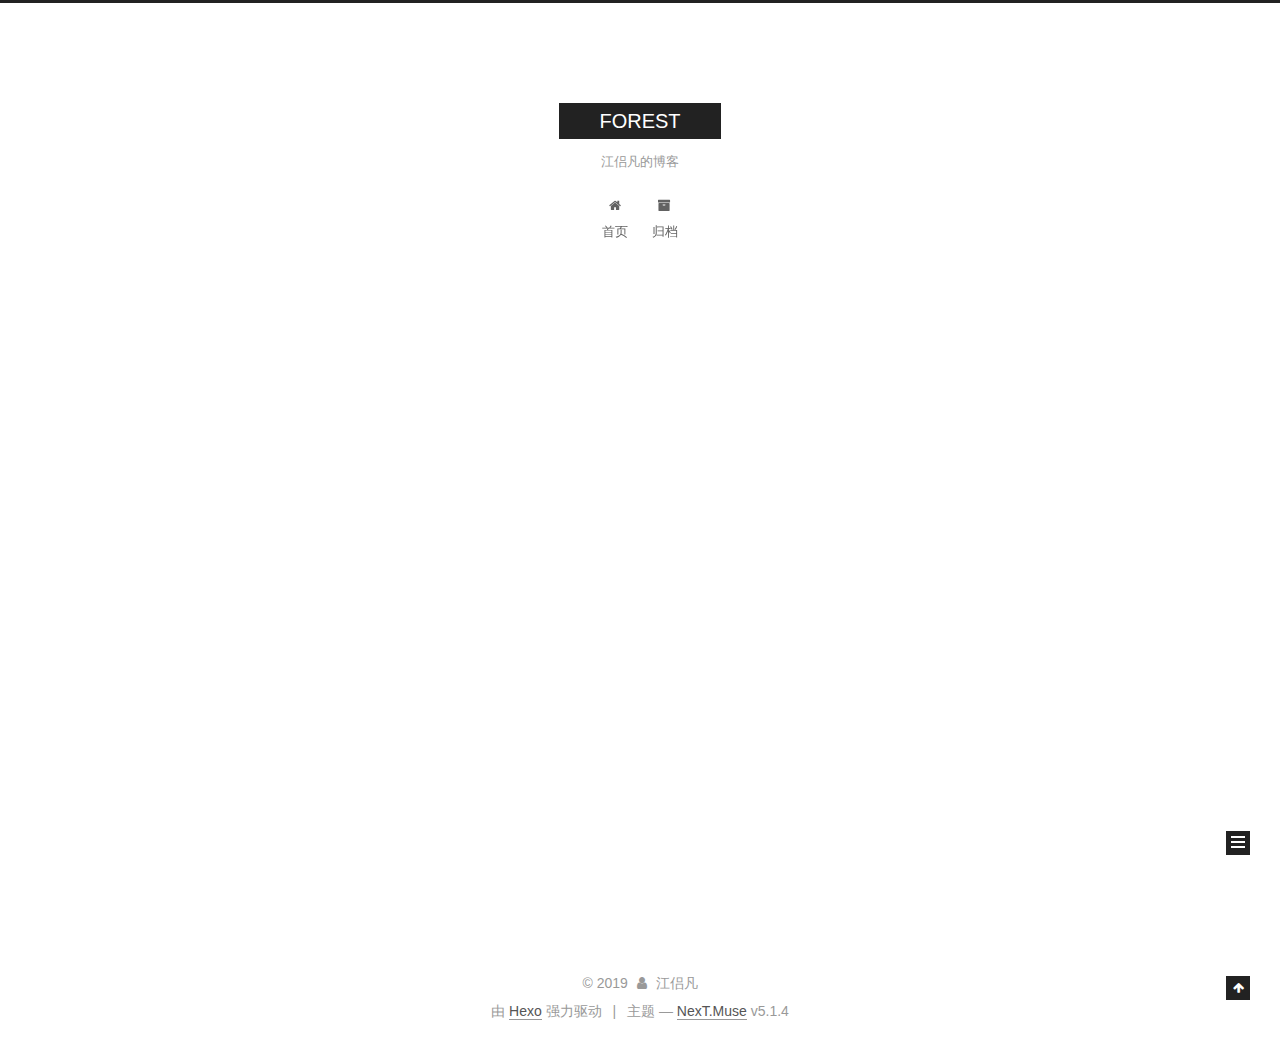
==== commit d8e0c303: "Site updated: 2019-08-24 19:27:00" ====
--- a/index.html
+++ b/index.html
@@ -81,7 +81,7 @@
 
 <meta property="og:type" content="website">
 <meta property="og:title" content="FOREST">
-<meta property="og:url" content="http://jianglvfan.com/index.html">
+<meta property="og:url" content="/index.html">
 <meta property="og:site_name" content="FOREST">
 <meta property="og:locale" content="zh-Hans">
 <meta name="twitter:card" content="summary">
@@ -115,7 +115,7 @@
 
 
 
-  <link rel="canonical" href="http://jianglvfan.com/">
+  <link rel="canonical" href="/">
 
 
 
@@ -229,7 +229,7 @@
   
   
   <div class="post-block">
-    <link itemprop="mainEntityOfPage" href="http://jianglvfan.com/2019/08/22/blog/">
+    <link itemprop="mainEntityOfPage" href="/2019/08/22/blog/">
 
     <span hidden itemprop="author" itemscope itemtype="http://schema.org/Person">
       <meta itemprop="name" content="江侣凡">
--- a/css/main.css
+++ b/css/main.css
@@ -1822,7 +1822,7 @@
   width: 4px;
   height: 4px;
   border-radius: 50%;
-  background: #ff1;
+  background: #ac74d2;
 }
 .links-of-blogroll {
   font-size: 13px;
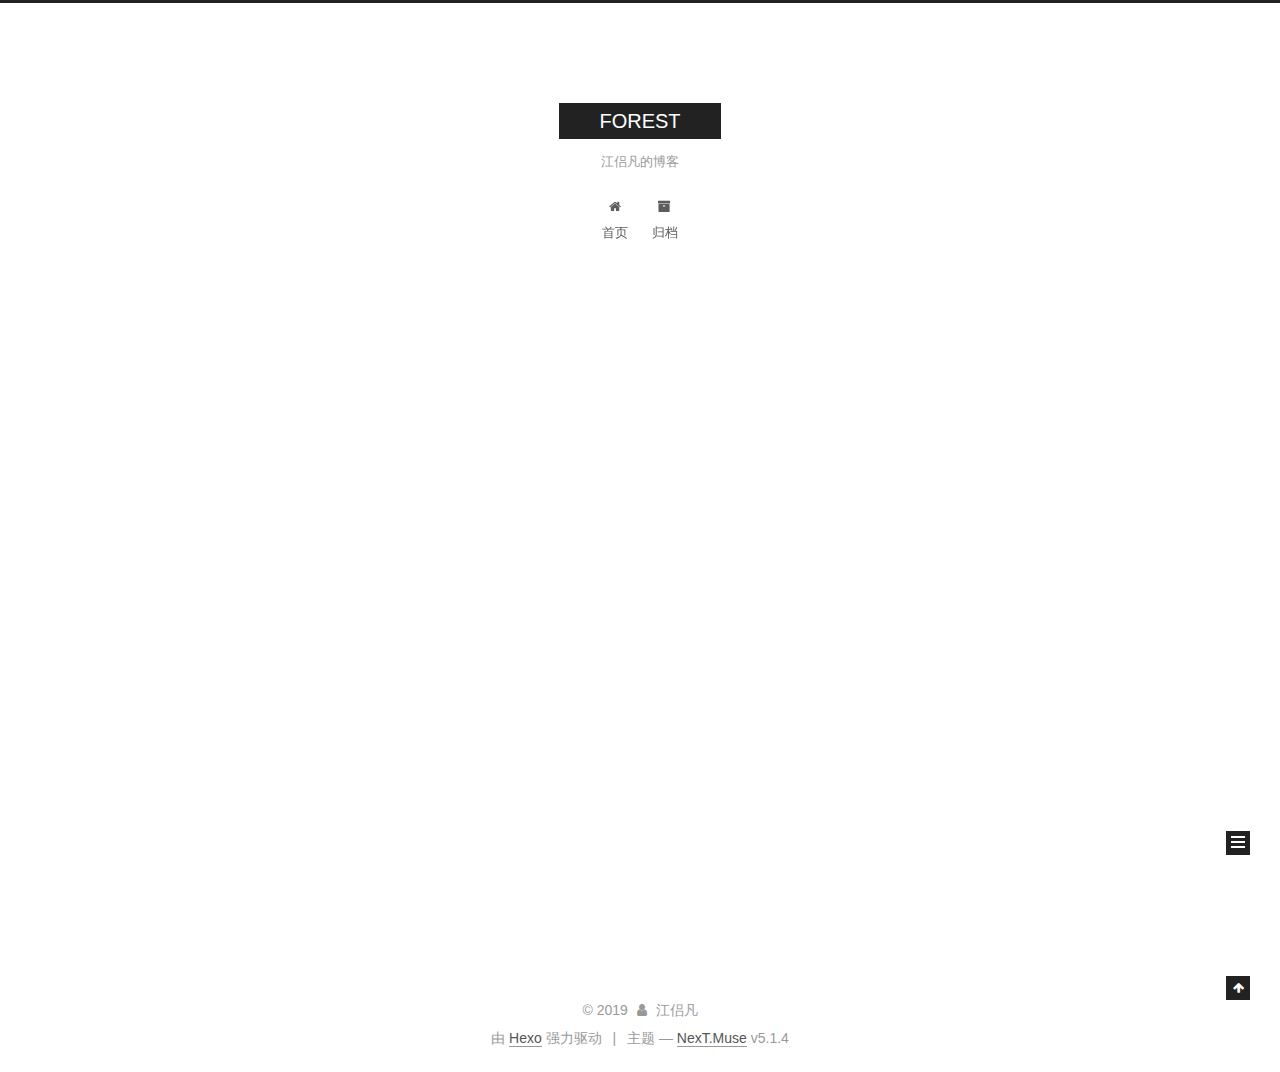
==== commit 7feb1c4b: "Site updated: 2019-08-25 11:29:49" ====
--- a/index.html
+++ b/index.html
@@ -229,7 +229,7 @@
   
   
   <div class="post-block">
-    <link itemprop="mainEntityOfPage" href="/2019/08/22/blog/">
+    <link itemprop="mainEntityOfPage" href="/2019/08/25/blog/">
 
     <span hidden itemprop="author" itemscope itemtype="http://schema.org/Person">
       <meta itemprop="name" content="江侣凡">
@@ -248,7 +248,7 @@
         
           <h1 class="post-title" itemprop="name headline">
                 
-                <a class="post-title-link" href="/2019/08/22/blog/" itemprop="url">未命名</a></h1>
+                <a class="post-title-link" href="/2019/08/25/blog/" itemprop="url">未命名</a></h1>
         
 
         <div class="post-meta">
@@ -260,8 +260,8 @@
               
                 <span class="post-meta-item-text">发表于</span>
               
-              <time title="创建于" itemprop="dateCreated datePublished" datetime="2019-08-22T19:58:09+08:00">
-                2019-08-22
+              <time title="创建于" itemprop="dateCreated datePublished" datetime="2019-08-25T11:14:36+08:00">
+                2019-08-25
               </time>
             
 
@@ -300,9 +300,7 @@
       
         
           
-            <img strc="https://farm4.staticflickr.com/3745/8971419780_cb88b22947_b.jpg" widh="50%">
-
-
+            <p><img src="https://farm8.staticflickr.com/7496/15959236842_6dbcb5b4c8_b.jpg" alt="图片 文字"></p>
 <h1 id="免费个人博客的搭建"><a href="#免费个人博客的搭建" class="headerlink" title="免费个人博客的搭建"></a>免费个人博客的搭建</h1><h2 id="1、创建Github账号和repository"><a href="#1、创建Github账号和repository" class="headerlink" title="1、创建Github账号和repository"></a>1、创建Github账号和repository</h2><h3 id="1-1、注册"><a href="#1-1、注册" class="headerlink" title="1.1、注册"></a>1.1、注册</h3><p>  首先你要注册一个 <a href="https://github.com/" target="_blank" rel="noopener">Github</a> 的账号。当然如果你有一个Github的账号，你可以直接看下一步。打开 <a href="https://github.com/" target="_blank" rel="noopener">Github</a> 之后，点击Sign up进行注册，输入你的username、邮箱、以及密码，就OK了。你的域名将会username.github.io,所以你要决定好取什么样的名字。注册时，会对你的邮箱发送一个验证，你点一下就好。  </p>
 <h3 id="1-2、创建一个repository"><a href="#1-2、创建一个repository" class="headerlink" title="1.2、创建一个repository"></a>1.2、创建一个repository</h3><p>注册好之后，你需要创建一个repository 来储存我们的网站，点击 <a href="https://github.com/" target="_blank" rel="noopener">Github</a> 页面左侧的一个标签Repositoyies</p>
 
--- a/css/main.css
+++ b/css/main.css
@@ -1822,7 +1822,7 @@
   width: 4px;
   height: 4px;
   border-radius: 50%;
-  background: #ac74d2;
+  background: #de5dff;
 }
 .links-of-blogroll {
   font-size: 13px;
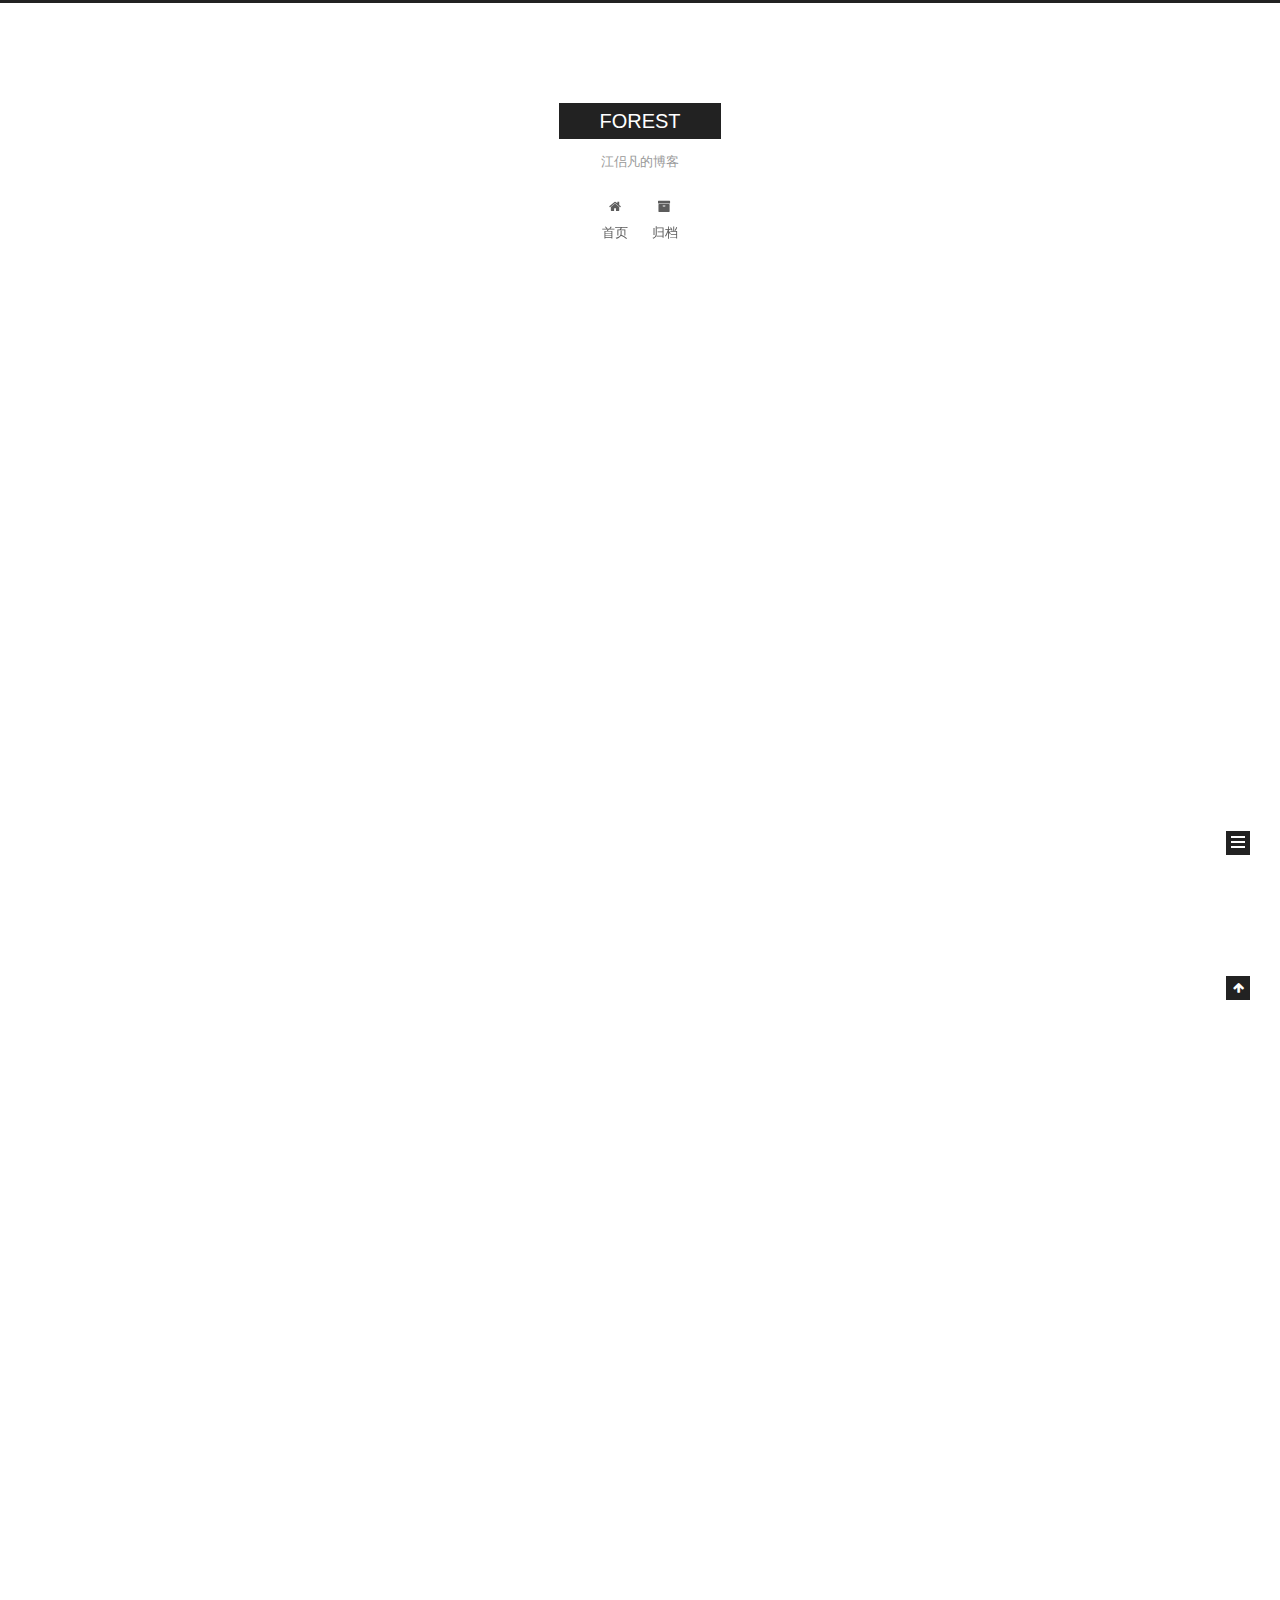
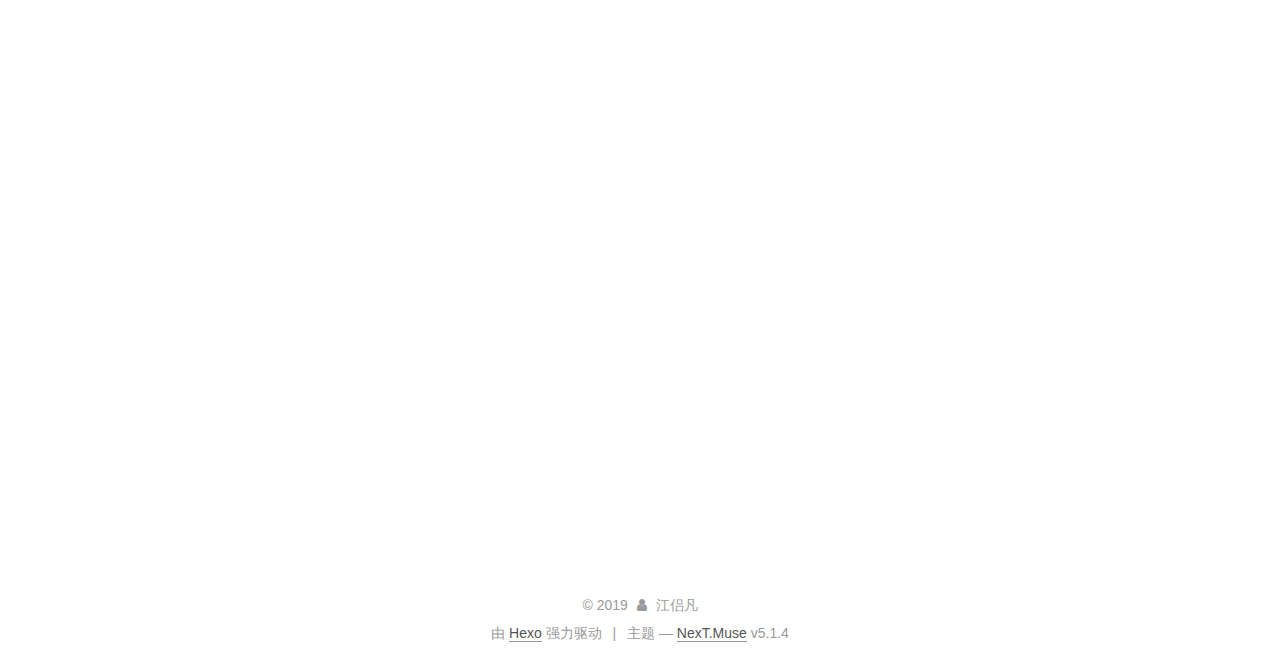
==== commit eda5dce3: "Site updated: 2019-08-25 20:22:52" ====
--- a/index.html
+++ b/index.html
@@ -229,6 +229,127 @@
   
   
   <div class="post-block">
+    <link itemprop="mainEntityOfPage" href="/2019/08/25/article1/">
+
+    <span hidden itemprop="author" itemscope itemtype="http://schema.org/Person">
+      <meta itemprop="name" content="江侣凡">
+      <meta itemprop="description" content>
+      <meta itemprop="image" content="/images/avatar.gif">
+    </span>
+
+    <span hidden itemprop="publisher" itemscope itemtype="http://schema.org/Organization">
+      <meta itemprop="name" content="FOREST">
+    </span>
+
+    
+      <header class="post-header">
+
+        
+        
+          <h1 class="post-title" itemprop="name headline">
+                
+                <a class="post-title-link" href="/2019/08/25/article1/" itemprop="url">未命名</a></h1>
+        
+
+        <div class="post-meta">
+          <span class="post-time">
+            
+              <span class="post-meta-item-icon">
+                <i class="fa fa-calendar-o"></i>
+              </span>
+              
+                <span class="post-meta-item-text">发表于</span>
+              
+              <time title="创建于" itemprop="dateCreated datePublished" datetime="2019-08-25T20:21:26+08:00">
+                2019-08-25
+              </time>
+            
+
+            
+
+            
+          </span>
+
+          
+
+          
+            
+          
+
+          
+          
+
+          
+
+          
+
+          
+
+        </div>
+      </header>
+    
+
+    
+    
+    
+    <div class="post-body" itemprop="articleBody">
+
+      
+      
+
+      
+        
+          
+            <h1 id="Sentence"><a href="#Sentence" class="headerlink" title="Sentence"></a>Sentence</h1><p><img src="https://images.unsplash.com/photo-1482398650355-d4c6462afa0e?ixlib=rb-1.2.1&q=80&fm=jpg&crop=entropy&cs=tinysrgb&w=1279&h=853&fit=crop&ixid=eyJhcHBfaWQiOjF9" alt="English word"></p>
+<p>If we keep intemperately consuming . Earth’s resources will be exhausted in near future .<br>Jack accumulates a lot of dishes to wash .<br>I’m jubilant you can loan them to me .<br>Magnet can attract paper clips .<br>How do you manage it effectively ?<br>Because of you , my life is always so significant.<br>Where do I  rank in your life.<br>Could you give me your mobile number ?<br>As you compared to others , your annual bonus is so special .<br>You should bound your desires by reasons .<br>But now , you already have it within you .<br>Do you have any special requirements ?<br>Parents decide to sign up for their children to take an extra class .<br>Sure . Show me where to sign in.<br>If you have a G1 you definitely try it out for infrared photography.<br>The thieves snatched the camera .<br>Three prisoners  escaped from  a jail .<br>He was jailed for life for murder .<br>Where there is a will , there is a way .<br>Well begun is half down .<br>East , west, home is best .<br>There is no royal road  to learn .<br>Look before you leap , first think ,then act .<br>It is never too late to mend .<br>Time is money .<br>A firend in need is a friend indeed .<br>Great hopes make  great man .<br>After a storm  comes a calm .<br>All road lead to Roam.<br>Dream will come up with a lot of brilliant idea ,but will  not do anything .</p>
+
+          
+        
+      
+    </div>
+    
+    
+    
+
+    
+
+    
+
+    
+
+    <footer class="post-footer">
+      
+
+      
+
+      
+
+      
+      
+        <div class="post-eof"></div>
+      
+    </footer>
+  </div>
+  
+  
+  
+  </article>
+
+
+    
+      
+
+  
+
+  
+  
+  
+
+  <article class="post post-type-normal" itemscope itemtype="http://schema.org/Article">
+  
+  
+  
+  <div class="post-block">
     <link itemprop="mainEntityOfPage" href="/2019/08/25/blog/">
 
     <span hidden itemprop="author" itemscope itemtype="http://schema.org/Person">
@@ -384,7 +505,7 @@
               
                 <a href="/archives/">
               
-                  <span class="site-state-item-count">1</span>
+                  <span class="site-state-item-count">2</span>
                   <span class="site-state-item-name">日志</span>
                 </a>
               </div>
--- a/css/main.css
+++ b/css/main.css
@@ -1822,7 +1822,7 @@
   width: 4px;
   height: 4px;
   border-radius: 50%;
-  background: #de5dff;
+  background: #73e9de;
 }
 .links-of-blogroll {
   font-size: 13px;
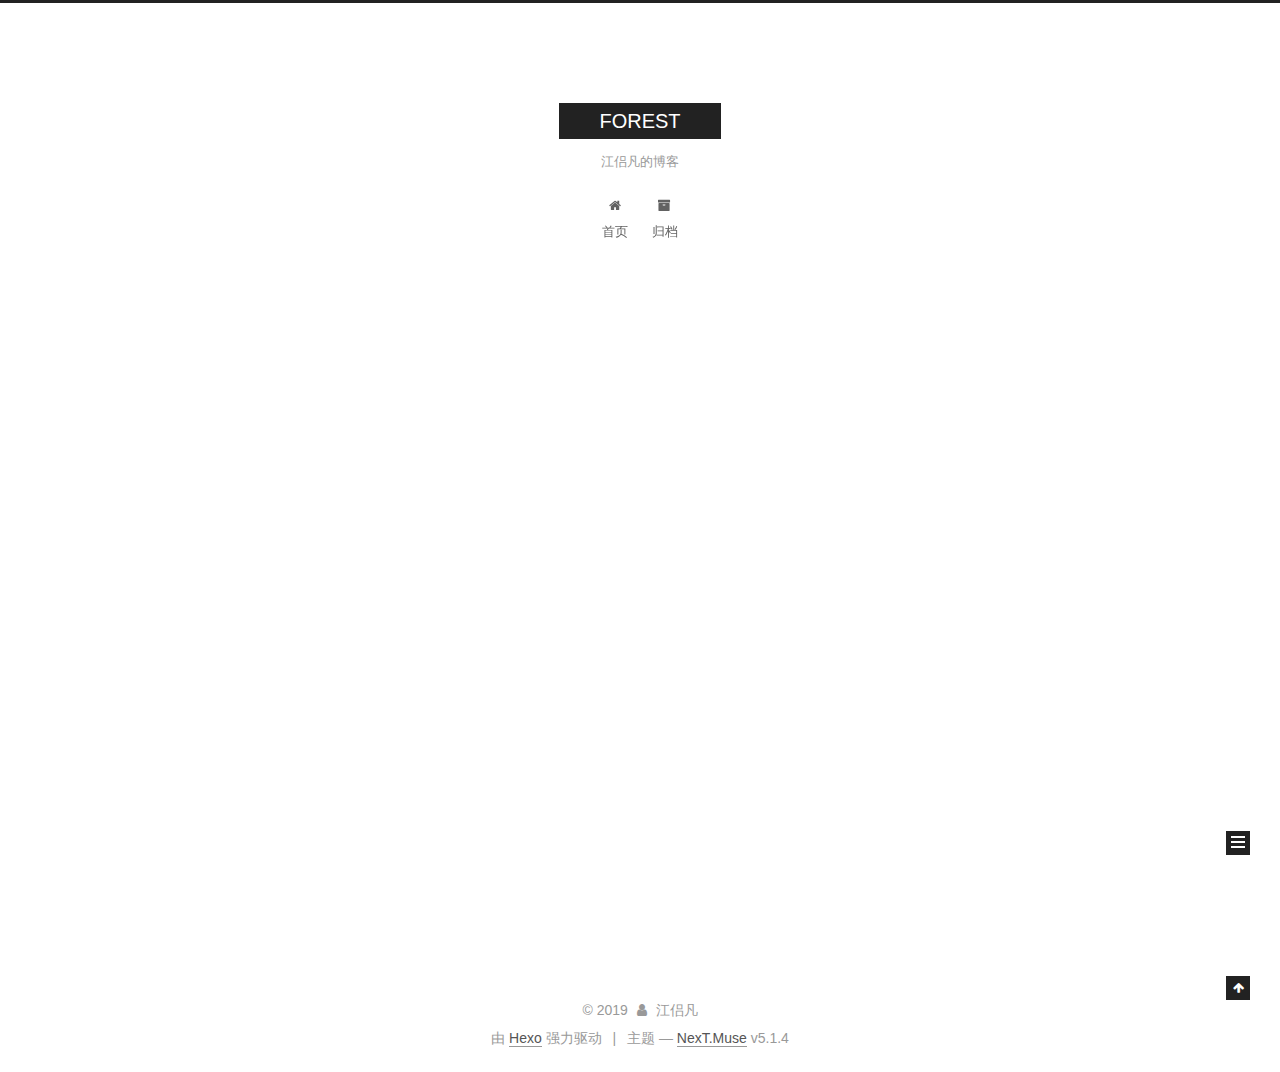
==== commit 3a2da0e6: "Site updated: 2019-08-25 20:38:00" ====
--- a/index.html
+++ b/index.html
@@ -229,127 +229,6 @@
   
   
   <div class="post-block">
-    <link itemprop="mainEntityOfPage" href="/2019/08/25/article1/">
-
-    <span hidden itemprop="author" itemscope itemtype="http://schema.org/Person">
-      <meta itemprop="name" content="江侣凡">
-      <meta itemprop="description" content>
-      <meta itemprop="image" content="/images/avatar.gif">
-    </span>
-
-    <span hidden itemprop="publisher" itemscope itemtype="http://schema.org/Organization">
-      <meta itemprop="name" content="FOREST">
-    </span>
-
-    
-      <header class="post-header">
-
-        
-        
-          <h1 class="post-title" itemprop="name headline">
-                
-                <a class="post-title-link" href="/2019/08/25/article1/" itemprop="url">未命名</a></h1>
-        
-
-        <div class="post-meta">
-          <span class="post-time">
-            
-              <span class="post-meta-item-icon">
-                <i class="fa fa-calendar-o"></i>
-              </span>
-              
-                <span class="post-meta-item-text">发表于</span>
-              
-              <time title="创建于" itemprop="dateCreated datePublished" datetime="2019-08-25T20:21:26+08:00">
-                2019-08-25
-              </time>
-            
-
-            
-
-            
-          </span>
-
-          
-
-          
-            
-          
-
-          
-          
-
-          
-
-          
-
-          
-
-        </div>
-      </header>
-    
-
-    
-    
-    
-    <div class="post-body" itemprop="articleBody">
-
-      
-      
-
-      
-        
-          
-            <h1 id="Sentence"><a href="#Sentence" class="headerlink" title="Sentence"></a>Sentence</h1><p><img src="https://images.unsplash.com/photo-1482398650355-d4c6462afa0e?ixlib=rb-1.2.1&q=80&fm=jpg&crop=entropy&cs=tinysrgb&w=1279&h=853&fit=crop&ixid=eyJhcHBfaWQiOjF9" alt="English word"></p>
-<p>If we keep intemperately consuming . Earth’s resources will be exhausted in near future .<br>Jack accumulates a lot of dishes to wash .<br>I’m jubilant you can loan them to me .<br>Magnet can attract paper clips .<br>How do you manage it effectively ?<br>Because of you , my life is always so significant.<br>Where do I  rank in your life.<br>Could you give me your mobile number ?<br>As you compared to others , your annual bonus is so special .<br>You should bound your desires by reasons .<br>But now , you already have it within you .<br>Do you have any special requirements ?<br>Parents decide to sign up for their children to take an extra class .<br>Sure . Show me where to sign in.<br>If you have a G1 you definitely try it out for infrared photography.<br>The thieves snatched the camera .<br>Three prisoners  escaped from  a jail .<br>He was jailed for life for murder .<br>Where there is a will , there is a way .<br>Well begun is half down .<br>East , west, home is best .<br>There is no royal road  to learn .<br>Look before you leap , first think ,then act .<br>It is never too late to mend .<br>Time is money .<br>A firend in need is a friend indeed .<br>Great hopes make  great man .<br>After a storm  comes a calm .<br>All road lead to Roam.<br>Dream will come up with a lot of brilliant idea ,but will  not do anything .</p>
-
-          
-        
-      
-    </div>
-    
-    
-    
-
-    
-
-    
-
-    
-
-    <footer class="post-footer">
-      
-
-      
-
-      
-
-      
-      
-        <div class="post-eof"></div>
-      
-    </footer>
-  </div>
-  
-  
-  
-  </article>
-
-
-    
-      
-
-  
-
-  
-  
-  
-
-  <article class="post post-type-normal" itemscope itemtype="http://schema.org/Article">
-  
-  
-  
-  <div class="post-block">
     <link itemprop="mainEntityOfPage" href="/2019/08/25/blog/">
 
     <span hidden itemprop="author" itemscope itemtype="http://schema.org/Person">
@@ -505,7 +384,7 @@
               
                 <a href="/archives/">
               
-                  <span class="site-state-item-count">2</span>
+                  <span class="site-state-item-count">1</span>
                   <span class="site-state-item-name">日志</span>
                 </a>
               </div>
--- a/css/main.css
+++ b/css/main.css
@@ -1822,7 +1822,7 @@
   width: 4px;
   height: 4px;
   border-radius: 50%;
-  background: #73e9de;
+  background: #50cb16;
 }
 .links-of-blogroll {
   font-size: 13px;
